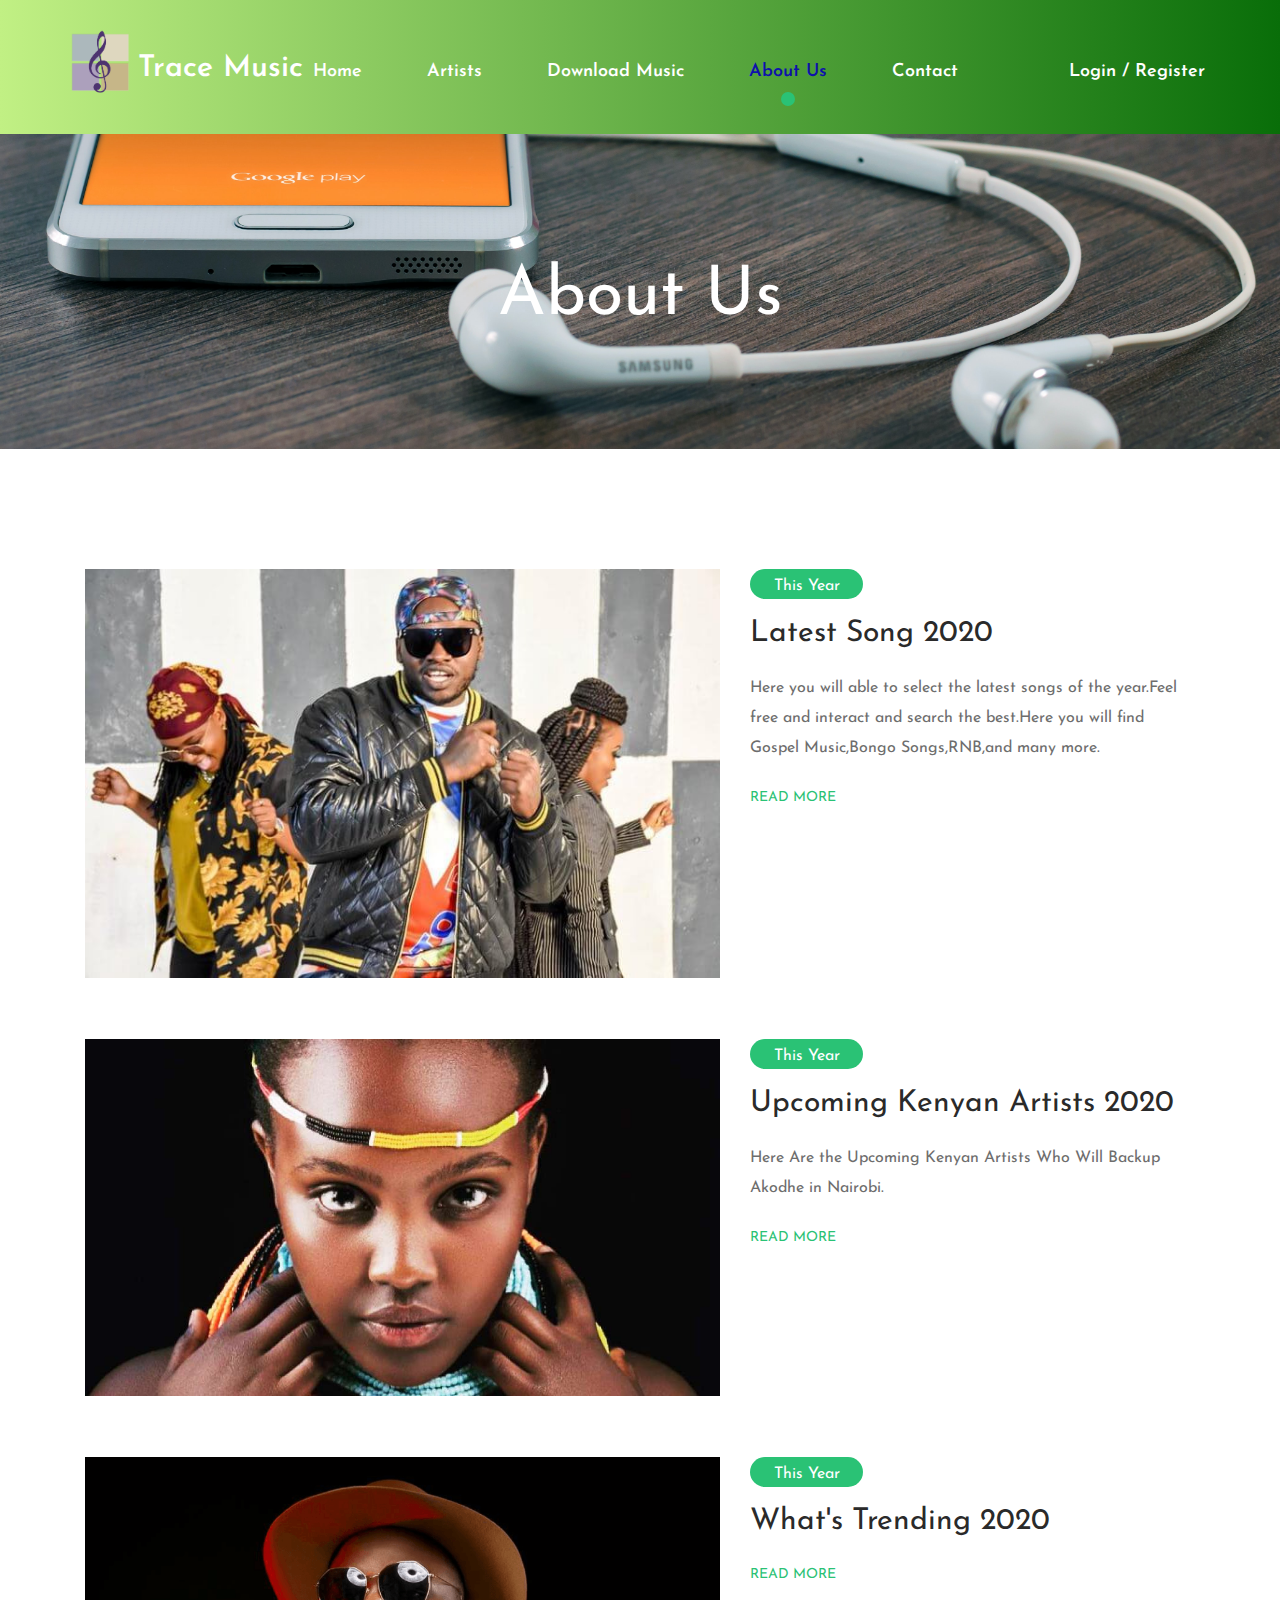
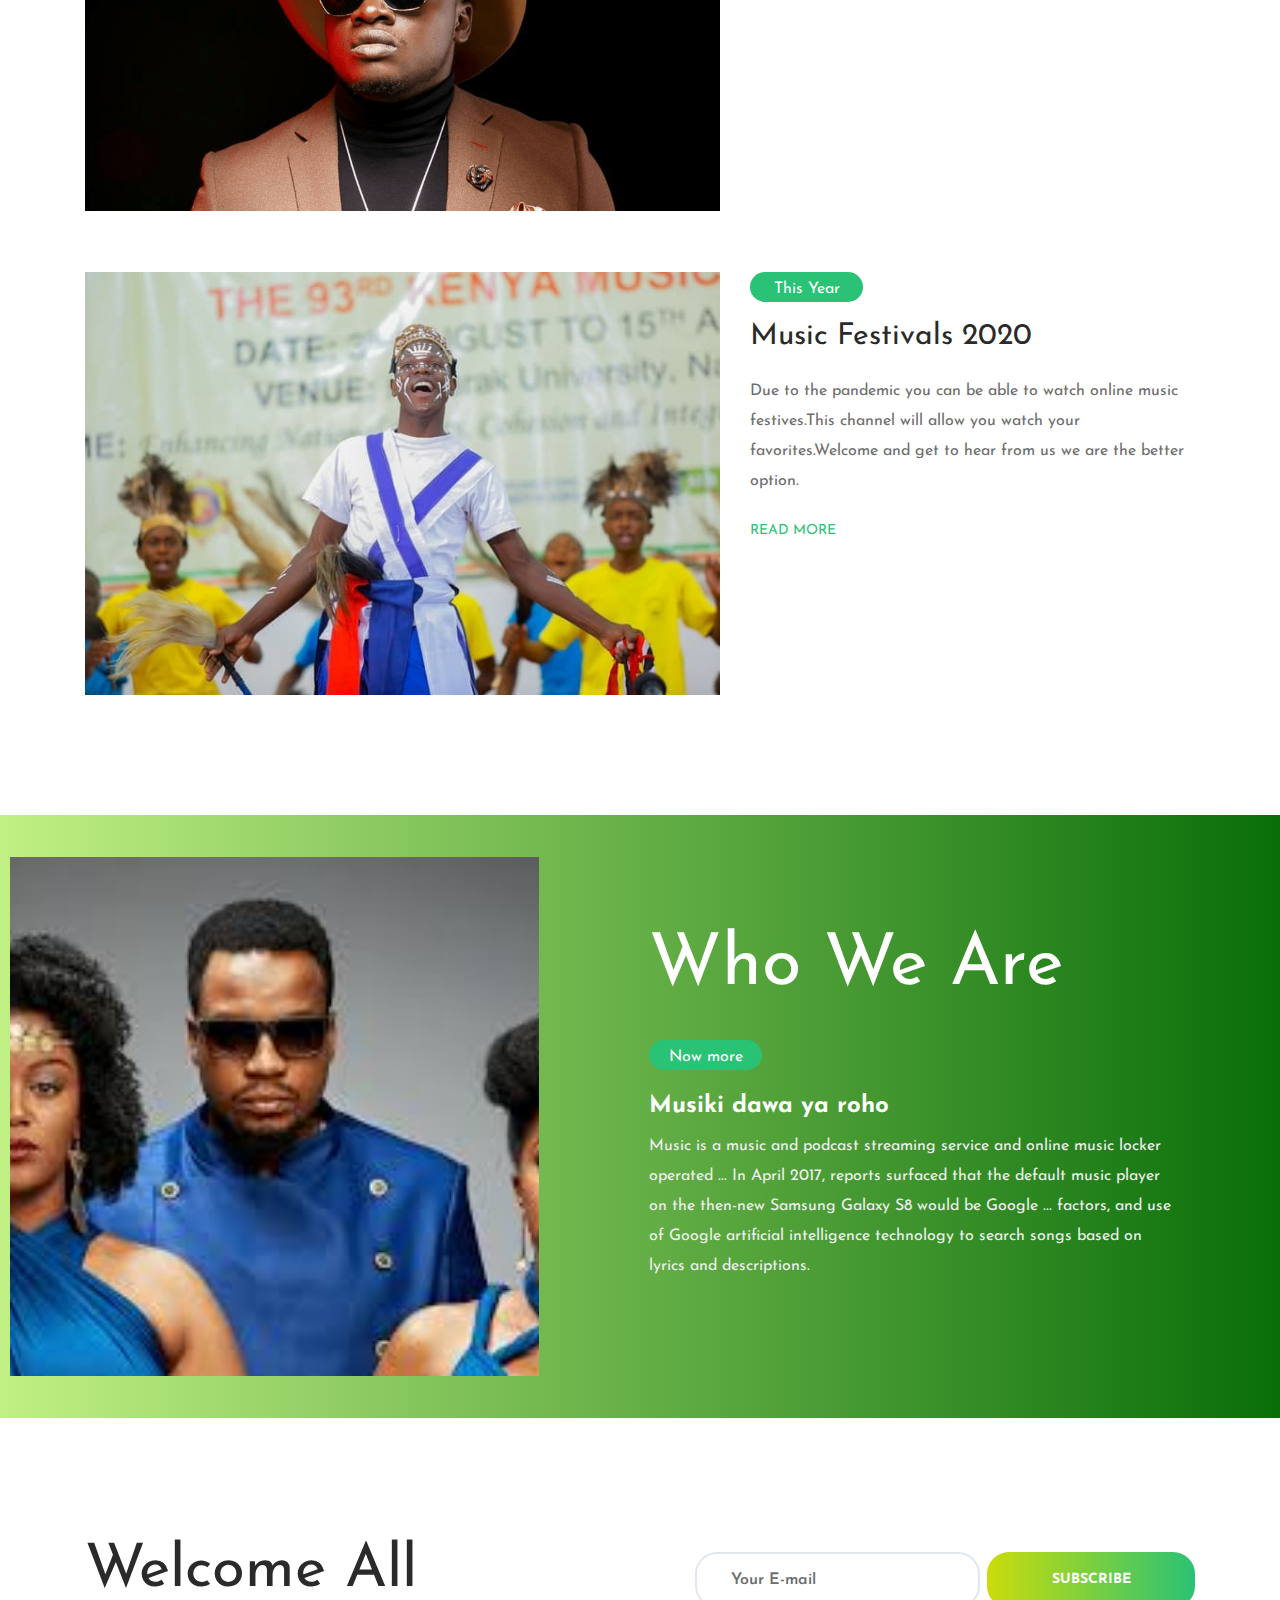
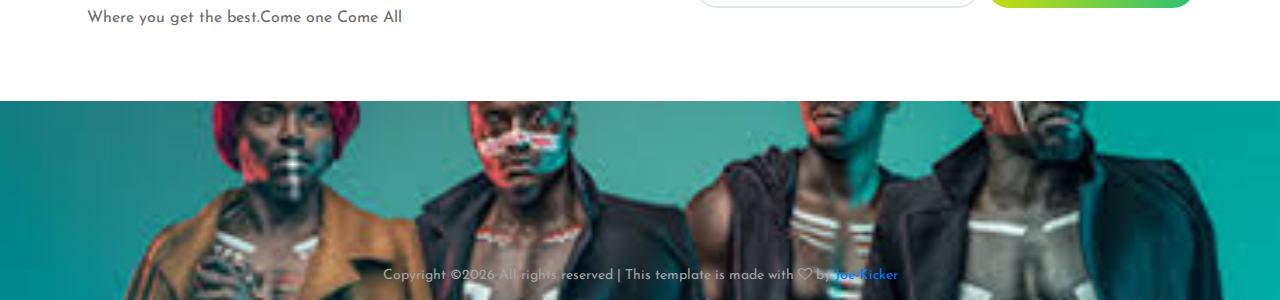
==== about.html @ 366bf0b1 "new changes" ====
<!DOCTYPE html>
<html lang="en">
	<head>
		<title>About</title>
		<meta charset="utf-8">
		<meta http-equiv="X-UA-Compatible" content="IE=edge">
		<meta name="description" content="Music template project">
		<meta name="viewport" content="width=device-width, initial-scale=1">
		<link rel="stylesheet" type="text/css" href="./about.css/bootstrap.css">
		<link href="plugins/font-awesome-4.7.0/css/font-awesome.min.css" rel="stylesheet" type="text/css">
		<link rel="stylesheet" type="text/css" href="./about.css/about.css">
		<link rel="stylesheet" type="text/css" href="./about.css/about_responsive.css">
		<link href="//cdn-images.mailchimp.com/embedcode/classic-10_7.css" rel="stylesheet" type="text/css">
	</head>
<body>

	<div class="super_container">
	
		<!-- Header -->
	
		<header class="header">
			<div class="container">
				<div class="row">
					<div class="col">
						<div class="header_content d-flex flex-row align-items-center justify-content-center">
	
							<!-- Logo -->
							<div class="logo">
								<a href="#" class="d-flex flex-row align-items-end justify-content-start">
									<img src="./about-images/oooh.png" height="70px" width="70px" style="padding-bottom: -20px;">
									<!-- <span class="logo_bars d-flex flex-row align-items-end justify-content-between"><span></span><span></span><span></span><span></span><span></span></span> -->
									<span class="logo_text" style="padding-bottom: 20px; padding-right: 10px;">Trace Music</span>
								</a>
							</div>
	
							<!-- Main Navigation -->
							<nav class="main_nav">
								<ul class="d-flex flex-row align-items-center justify-content-start">
									<li><a href="./index.html">Home</a></li>
									<li><a href="./artists.html">Artists</a></li>
									<li><a href="#">Download Music</a></li>
									<li class="active"><a href="./about.html">About Us</a></li>
									<li><a href="#">Contact</a></li>
								</ul>
							</nav>
	
							<!-- User area -->
							<div class="log_reg d-flex flex-row align-items-center justify-content-start">
								<ul class="d-flex flex-row align-items-start justify-content-start">
									<li><a href="#">Login</a></li>
									<li><a href="#">Register</a></li>
								</ul>
	
								<!-- Hamburger -->
								<div class="hamburger d-flex flex-column align-items-end justify-content-between"><div></div><div></div><div></div></div>
							</div>
						</div>
					</div>
				</div>
			</div>
		</header>
	
		<!-- Menu -->
	
		<div class="menu">
			<div class="menu_container">
				<div class="menu_background"></div>
				<div class="menu_close"><i class="fa fa-times" aria-hidden="true"></i></div>
				<div class="menu_content d-flex flex-column align-items-center justify-content-start">
					<nav class="menu_nav">
						<ul class="d-flex flex-column align-items-center justify-content-start">
							<li><a href="./index.html">Home</a></li>
							<li><a href="./artists.html">Artists</a></li>
							<li><a href="#">Download Music</a></li>
							<li><a href="./about.html">About Us</a></li>
							<li><a href="#">Contact</a></li>
						</ul>
					</nav>
				</div>
			</div>
		</div>
	
		<!-- Home -->
	
		<div class="home" style="background-image: url(images/us.jpg);">
			<!-- <div class="parallax_background parallax-window" data-parallax="scroll" data-image-src="images/blog.jpg" data-speed="0.8"></div> -->
			<div class="home_container">
				<div class="container">
					<div class="row">
						<div class="col">
							<div class="home_content text-center">
								<div class="home_title">About Us</div>
							</div>
						</div>
					</div>
				</div>
			</div>
		</div>
	
		<!-- Blog -->
	
		<div class="blog">
			<div class="container">
				<div class="row">
					<div class="col">
						<div class="blog_posts">
							
							<!-- Blog Post -->
							<div class="blog_post">
								<div class="row">
									
									<!-- Blog Post Image -->
									<div class="col-lg-7">
										<div class="blog_post_image"><img src="./images/tesa.jpg" alt=""></div>
									</div>
	
									<!-- Blog Post Content -->
									<div class="col-lg-5 blog_col">
										<div class="blog_post_content">
											<div class="blog_post_date"><a href="#">This Year</a></div>
											<div class="blog_post_title"><a href="#">Latest Song 2020</a></div>
											<div class="blog_post_text">
												<p>Here you will able to select the latest songs of the year.Feel free and interact and search the best.Here you will find Gospel Music,Bongo Songs,RNB,and many more.</p>
											</div>
											<div class="blog_post_link"><a href="#">read more</a></div>
										</div>
									</div>
	
								</div>
							</div>
	
							<!-- Blog Post -->
							<div class="blog_post">
								<div class="row">
									
									<!-- Blog Post Image -->
									<div class="col-lg-7">
										<div class="blog_post_image"><img src="./images/anne.jpg" alt=""></div>
									</div>
	
									<!-- Blog Post Content -->
									<div class="col-lg-5 blog_col">
										<div class="blog_post_content">
											<div class="blog_post_date"><a href="#">This Year</a></div>
											<div class="blog_post_title"><a href="#">Upcoming Kenyan Artists 2020</a></div>
											<div class="blog_post_text">
												<p>Here Are the Upcoming Kenyan Artists Who Will Backup Akodhe in Nairobi.</p>
											</div>
											<div class="blog_post_link"><a href="#">read more</a></div>
										</div>
									</div>
	
								</div>
							</div>
	
							<!-- Blog Post -->
							<div class="blog_post">
								<div class="row">
									
									<!-- Blog Post Image -->
									<div class="col-lg-7">
										<div class="blog_post_image"><img src="./images/papa.png" alt=""></div>
									</div>
	
									<!-- Blog Post Content -->
									<div class="col-lg-5 blog_col">
										<div class="blog_post_content">
											<div class="blog_post_date"><a href="#">This Year</a></div>
											<div class="blog_post_title"><a href="#">What's Trending 2020</a></div>
											<div class="blog_post_text">
												<p></p>
											</div>
											<div class="blog_post_link"><a href="#">read more</a></div>
										</div>
									</div>
	
								</div>
							</div>
	
							<!-- Blog Post -->
							<div class="blog_post">
								<div class="row">
									
									<!-- Blog Post Image -->
									<div class="col-lg-7">
										<div class="blog_post_image"><img src="./images/festival.jpg" alt=""></div>
									</div>
	
									<!-- Blog Post Content -->
									<div class="col-lg-5 blog_col">
										<div class="blog_post_content">
											<div class="blog_post_date"><a href="#">This Year</a></div>
											<div class="blog_post_title"><a href="#">Music Festivals 2020</a></div>
											<div class="blog_post_text">
												<p>Due to the pandemic you can be able to watch online music festives.This channel will allow you watch your favorites.Welcome and get to hear from us we are the better option.</p>
											</div>
											<div class="blog_post_link"><a href="#">read more</a></div>
										</div>
									</div>
	
								</div>
							</div>
						</div>
					</div>
				</div>
			</div>
		</div>
	
		<!-- Who we are -->
	
		<div class="featured_news container_reset">
			<div class="container">
				<div class="row" style="padding-left: 10px;">
					
					<!-- Who we are Image -->
					<div class="col-xl-5">
						<div class="featured_news_image">
							<div class="background_image" style="background-image:url(images/elani.jpeg)"></div>
						</div>
					</div>
	
					<!-- Who we are Content -->
					<div class="col-xl-7">
						<div class="featured_news_content">
							<div class="featured_news_title">Who We Are</div>
							<div class="blog_post_date"><a href="#">Now more</a></div>
							<div class="featured_blog_post_title"><a href="#">Musiki dawa ya roho</a></div>
							<div class="featured_blog_post_text">
								<p>Music is a music and podcast streaming service and online music locker operated ... In April 2017, reports surfaced that the default music player on the then-new Samsung Galaxy S8 would be Google ... factors, and use of Google artificial intelligence technology to search songs based on lyrics and descriptions.</p>
							</div>
						</div>
					</div>
	
				</div>
			</div>
		</div>
	
		<!-- Newsletter -->
	
		<div class="newsletter">
			<div class="container">
				<div class="row">
	
					<!-- Newsletter Content -->
					<div class="col-xl-6">
						<div class="newsletter_content">
							<div class="section_title"><h1>Welcome All </h1></div>
							<div class="newsletter_text">
								<p>Where you get the best.Come one Come All</p>
							</div>
						</div>
					</div>
	
					<!-- Newsletter Form -->
					<div class="col-xl-6 nl_col">
						<div class="newsletter_form_container d-flex flex-column align-items-start justify-content-end">
							<form class="newsletter_form" id="newsletter_form" action="https://gmail.us17.list-manage.com/subscribe/post?u=3d4087a018fce407a1837aebe&amp;id=153ac9eb6b" method="post" id="mc-embedded-subscribe-form" name="mc-embedded-subscribe-form" class="validate" target="_blank" novalidate>
								<div class="d-flex flex-row align-items-start justify-content-between">
									<input type="email" class="newsletter_input" placeholder="Your E-mail" required="required" value="" name="EMAIL" class="required email" id="mce-EMAIL">
									<button class="button newsletter_button"><span>subscribe</span></button>
								</div>
							</form>
						</div>
					</div>
	
				</div>
			</div>
		</div>
	
		<!-- Footer -->
	
		<footer class="footer">
			<div class="background_image" style="background-image:url(images/sauti.jpeg)"></div>
			<div class="footer_content">
				<div class="container">
					<div class="row">
						<div class="col text-center">
	
						</div>
					</div>
				</div>
			</div>
			<div class="footer_bar">
				<div class="container">
					<div class="row">
						<div class="col">
							<div class="copyright text-center"><!-- Link back to Colorlib can't be removed. Template is licensed under CC BY 3.0. -->
								Copyright &copy;<script>document.write(new Date().getFullYear());</script> All rights reserved | This template is made with <i class="fa fa-heart-o" aria-hidden="true"></i> by <a href="https://github.com/Joseph-Odhiambo" target="_blank">Joe-Kicker</a>
								<!-- Link back to Colorlib can't be removed. Template is licensed under CC BY 3.0. --></div>
						</div>
					</div>
				</div>
			</div>
				
		</footer>
	</div>

<script src="./about.js/jquery-3.5.1.min.js"></script>
<script src="./about.js/bootstrap.bundle.js"></script>
<script src="./about.js/bootstrap.bundle.min.js"></script>
<script src="plugins/greensock/TweenMax.min.js"></script>
<script src="plugins/greensock/TimelineMax.min.js"></script>
<script src="plugins/scrollmagic/ScrollMagic.min.js"></script>
<script src="plugins/greensock/animation.gsap.min.js"></script>
<script src="plugins/greensock/ScrollToPlugin.min.js"></script>
<script src="plugins/jPlayer/jquery.jplayer.min.js"></script>
<script src="plugins/jPlayer/jplayer.playlist.min.js"></script>
<script src="plugins/easing/easing.js"></script>
<script src="plugins/progressbar/progressbar.min.js"></script>
<script src="plugins/parallax-js-master/parallax.min.js"></script>
<script src="plugins/scrollTo/jquery.scrollTo.min.js"></script>
<script src="./about.js/about.js"></script>
</body>
</html>
---- about.css/about.css ----
@charset "utf-8";
/* CSS Document */

/******************************

[Table of Contents]

1. Fonts
2. Body and some general stuff
3. Header
4. Menu
5. Home
6. Blog
7. Featured News
8. Newsletter
9. Footer


******************************/

/***********
1. Fonts
***********/

@import url('https://fonts.googleapis.com/css?family=Josefin+Sans:300,400,600,700');

/*********************************
2. Body and some general stuff
*********************************/

*
{
	margin: 0;
	padding: 0;
	-webkit-font-smoothing: antialiased;
	-webkit-text-shadow: rgba(0,0,0,.01) 0 0 1px;
	text-shadow: rgba(0,0,0,.01) 0 0 1px;
}
body
{
	font-family: 'Josefin Sans', sans-serif;
	font-size: 14px;
	font-weight: 400;
	background: #FFFFFF;
	color: #a5a5a5;
}
div
{
	display: block;
	position: relative;
	-webkit-box-sizing: border-box;
    -moz-box-sizing: border-box;
    box-sizing: border-box;
}
ul
{
	list-style: none;
	margin-bottom: 0px;
}
p
{
	font-family: 'Josefin Sans', sans-serif;
	font-size: 16px;
	line-height: 1.875;
	font-weight: 400;
	color: #6d6d6d;
	-webkit-font-smoothing: antialiased;
	-webkit-text-shadow: rgba(0,0,0,.01) 0 0 1px;
	text-shadow: rgba(0,0,0,.01) 0 0 1px;
}
p a
{
	display: inline;
	position: relative;
	color: inherit;
	border-bottom: solid 1px #ffa07f;
	-webkit-transition: all 200ms ease;
	-moz-transition: all 200ms ease;
	-ms-transition: all 200ms ease;
	-o-transition: all 200ms ease;
	transition: all 200ms ease;
}
p:last-of-type
{
	margin-bottom: 0;
}
a
{
	-webkit-transition: all 200ms ease;
	-moz-transition: all 200ms ease;
	-ms-transition: all 200ms ease;
	-o-transition: all 200ms ease;
	transition: all 200ms ease;
}
a, a:hover, a:visited, a:active, a:link
{
	text-decoration: none;
	-webkit-font-smoothing: antialiased;
	-webkit-text-shadow: rgba(0,0,0,.01) 0 0 1px;
	text-shadow: rgba(0,0,0,.01) 0 0 1px;
}
p a:active
{
	position: relative;
	color: #FF6347;
}
p a:hover
{
	color: #FFFFFF;
	background: #ffa07f;
}
p a:hover::after
{
	opacity: 0.2;
}
::selection
{
	background: rgba(42,194,117,0.9);
	color: #ffffff;
}

h1{font-size: 48px;}
h2{font-size: 36px;}
h3{font-size: 24px;}
h4{font-size: 18px;}
h5{font-size: 14px;}
h1, h2, h3, h4, h5, h6
{
	font-family: 'Josefin Sans', sans-serif;
	-webkit-font-smoothing: antialiased;
	-webkit-text-shadow: rgba(0,0,0,.01) 0 0 1px;
	text-shadow: rgba(0,0,0,.01) 0 0 1px;
	line-height: 1.2;
	color: #2a2a2a;
	font-weight: 700;
}

img
{
	max-width: 100%;
}
button:active
{
	outline: none;
}
.form-control
{
	color: #db5246;
}
section
{
	display: block;
	position: relative;
	box-sizing: border-box;
}
.clear
{
	clear: both;
}
.clearfix::before, .clearfix::after
{
	content: "";
	display: table;
}
.clearfix::after
{
	clear: both;
}
.clearfix
{
	zoom: 1;
}
.float_left
{
	float: left;
}
.float_right
{
	float: right;
}
.trans_200
{
	-webkit-transition: all 200ms ease;
	-moz-transition: all 200ms ease;
	-ms-transition: all 200ms ease;
	-o-transition: all 200ms ease;
	transition: all 200ms ease;
}
.trans_300
{
	-webkit-transition: all 300ms ease;
	-moz-transition: all 300ms ease;
	-ms-transition: all 300ms ease;
	-o-transition: all 300ms ease;
	transition: all 300ms ease;
}
.trans_400
{
	-webkit-transition: all 400ms ease;
	-moz-transition: all 400ms ease;
	-ms-transition: all 400ms ease;
	-o-transition: all 400ms ease;
	transition: all 400ms ease;
}
.trans_500
{
	-webkit-transition: all 500ms ease;
	-moz-transition: all 500ms ease;
	-ms-transition: all 500ms ease;
	-o-transition: all 500ms ease;
	transition: all 500ms ease;
}
.fill_height
{
	height: 100%;
}
.super_container
{
	width: 100%;
	overflow: hidden;
}
.prlx_parent
{
	overflow: hidden;
}
.prlx
{
	height: 130% !important;
}
.parallax-window
{
    min-height: 400px;
	background: transparent;
}
.parallax_background
{
	position: absolute;
	top: 0;
	left: 0;
	width: 100%;
	height: 100%;
}
.background_image
{
	position: absolute;
	top: 0;
	left: 0;
	width: 100%;
	height: 100%;
	background-repeat: no-repeat;
	background-size: cover;
	background-position: center center;
}
.nopadding
{
	padding: 0px !important;
}
.owl-carousel,
.owl-carousel .owl-stage-outer,
.owl-carousel .owl-stage,
.owl-carousel .owl-item
{
	height: 100%;
}
.slide
{
	height: 100%;
}
.container_reset > .container
{
	max-width: 100%;
	padding-left: 0;
	padding-right: 0;
}
.container_reset > .container .row
{
	margin-left: 0;
	margin-right: 0;
}
.container_reset > .container .row > div[class^='col']
{
	padding-left: 0;
	padding-right: 0;
}
.button
{
	position: relative;
	overflow: hidden;
	width: 200px;
    height: 56px;
    border-radius: 22px;
    border: none;
    outline: none;
    cursor: pointer;
    text-align: center;
}
.button::after
{
	display: block;
	position: absolute;
	top: 0;
	left: -100%;
	width: 200%;
	height: 100%;
	background-color: #2ac275;
	background-image: linear-gradient(to right, #2ac275, #cbdc0b, #2ac275);
	background: #2ac275;
	background: linear-gradient(to right, #2ac275, #cbdc0b, #2ac275);
	content: '';
	z-index: 0;
	-webkit-transition: all 400ms ease;
	-moz-transition: all 400ms ease;
	-ms-transition: all 400ms ease;
	-o-transition: all 400ms ease;
	transition: all 400ms ease;
}
.button:hover::after
{
	left: 0;
}
.button a
{
	position: relative;
	font-size: 14px;
    font-weight: 700;
    color: #ffffff;
    text-transform: uppercase;
    z-index: 1;
    line-height: 56px;
}
.button span
{
	position: relative;
	font-size: 14px;
    font-weight: 700;
    color: #ffffff;
    line-height: 56px;
    text-transform: uppercase;
	z-index: 1;
}
.section_title h1
{
	font-size: 60px;
	font-weight: 400;
}

/*********************************
3. Header
*********************************/

.header
{
	position: fixed;
	top: 0;
	left: 0;
	width: 100%;
	background-color: #3b125d;
	background-image: linear-gradient(to right,#c1f084, #096e09);
	background: #3b125d;
	background: linear-gradient(to right,#c1f084, #096e09);
	z-index: 100;
}
/*Header gradient bottom border*/
.header::after
{
	position: absolute;
	left: 0;
	bottom: 0;
	width: 100%;
	height: 2px;
	content: '';
	background-color: #2ac275;
	background-image: linear-gradient(to right,#c1f084, #096e09);
	background: #2ac275;
	background: linear-gradient(to right,#c1f084, #096e09);
}
.header_content
{
	width: calc(100% + 30px);
	left: -20px;
	height: 134px;
	-webkit-transition: all 400ms ease;
	-moz-transition: all 400ms ease;
	-ms-transition: all 400ms ease;
	-o-transition: all 400ms ease;
	transition: all 400ms ease;
}
.header.scrolled .header_content
{
	height: 75px;
}
.logo
{
	position: absolute;
	left: 0;
	top: 46%;
	-webkit-transform: translateY(-50%);
	-moz-transform: translateY(-50%);
	-ms-transform: translateY(-50%);
	-o-transform: translateY(-50%);
	transform: translateY(-50%);
}
.logo_bars
{
	width: 41px;
	height: 30px;
}
.logo_bars > span
{
	width: 6px;
}
.logo_bars > span:first-of-type,
.logo_bars > span:last-of-type
{
	height: 17px;
	background: #eeff2d;
}
.logo_bars > span:nth-child(2),
.logo_bars > span:nth-child(4)
{
	height: 23px;
	background: #2ac275;
}
.logo_bars > span:nth-child(3)
{
	height: 30px;
	background: #e830fe;
}
.logo_text
{
	line-height: 0.75;
	font-size: 30px;
	font-weight: 600;
	color: #ffffff;
	margin-left: 3px;
	-webkit-transform: translateY(4px);
	-moz-transform: translateY(4px);
	-ms-transform: translateY(4px);
	-o-transform: translateY(4px);
	transform: translateY(4px);
}
.main_nav
{
	-webkit-transform: translateY(5px);
	-moz-transform: translateY(5px);
	-ms-transform: translateY(5px);
	-o-transform: translateY(5px);
	transform: translateY(5px);
}
.main_nav ul li
{
	position: relative;
}
.main_nav ul li:not(:last-of-type)
{
	margin-right: 65px;
}
.main_nav ul li a
{
	font-size: 18px;
	font-weight: 600;
	color: #ffffff;
}
.main_nav ul li a:hover,
.main_nav ul li.active a
{
	color: #0e11ac;
}
.main_nav ul li.active::after
{
	position: absolute;
	left: 50%;
	-webkit-transform: translateX(-50%);
	-moz-transform: translateX(-50%);
	-ms-transform: translateX(-50%);
	-o-transform: translateX(-50%);
	transform: translateX(-50%);
	bottom: -20px;
	width: 14px;
	height: 14px;
	background: #2ac275;
	border-radius: 50%;
	content: '';
	-webkit-transition: all 400ms ease;
	-moz-transition: all 400ms ease;
	-ms-transition: all 400ms ease;
	-o-transition: all 400ms ease;
	transition: all 400ms ease;
}
.header.scrolled .main_nav ul li.active::after
{
	bottom: -10px;
	width: 10px;
	height: 10px;
}
.log_reg
{
	position: absolute;
	top: 44%;
	right: 0;
	flex: 0 0 auto;
}
.header.scrolled .log_reg
{
	top: 50%;
	-webkit-transform: translateY(-50%);
	-moz-transform: translateY(-50%);
	-ms-transform: translateY(-50%);
	-o-transform: translateY(-50%);
	transform: translateY(-50%);
}
.log_reg ul
{
	display: block;
}
.log_reg ul li
{
	position: relative;
}
.log_reg ul li:not(:last-of-type)
{
	padding-right: 18px;
	margin-right: 1px;
}
.log_reg ul li:not(:last-of-type)::after
{
	position: absolute;
	top: 0;
	right: 0;
	content: '/';
	font-size: 18px;
	font-weight: 600;
	color: #ffffff;
	margin-left: 5px;
	margin-right: 5px;
}
.log_reg ul li a
{
	font-size: 18px;
	font-weight: 600;
	color: #ffffff;
}
.log_reg ul li a:hover
{
	color: #2e9e7a;
}
.hamburger
{
	display: none !important;
	margin-left: 25px;
	width: 34px;
	height: 16px;
	padding: 2px;
	cursor: pointer;
	flex: 0 0 auto;
}
.hamburger > div
{
	background: #ffffff;
	height: 2px;
	-webkit-transition: all 300ms ease;
	-moz-transition: all 300ms ease;
	-ms-transition: all 300ms ease;
	-o-transition: all 300ms ease;
	transition: all 300ms ease;
}
.hamburger > div:first-child
{
	width: 100%;
}
.hamburger > div:nth-child(2)
{
	width: 50%;
}
.hamburger > div:nth-child(3)
{
	width: 75%;
}
.hamburger:hover > div
{
	width: 100%;
}

/*********************************
4. Menu
*********************************/

.menu
{
	position: fixed;
	top: 0;
	left: 0;
	width: 100vw;
	height: 100vh;
	z-index: 101;
	visibility: hidden;
	opacity: 0;
	-webkit-transition: all 400ms ease;
	-moz-transition: all 400ms ease;
	-ms-transition: all 400ms ease;
	-o-transition: all 400ms ease;
	transition: all 400ms ease;
}
.menu.active
{
	visibility: visible;
	opacity: 1;
}
.menu_container
{
	width: 100%;
	height: 100%;
}
.menu_background
{
	position: absolute;
	top: 0;
	left: 0;
	width: 100%;
	height: 100%;
	background-color: #3b125d;
	background-image: linear-gradient(to right, #c1f084, #096e09);
	background: #3b125d;
	background: linear-gradient(to right, #c1f084, #096e09);
	opacity: 0.95;
}
.menu_close
{
	position: absolute;
	top: 50px;
	right: 50px;
	cursor: pointer;
}
.menu_close i
{
	font-size: 22px;
	color: #ffffff;
}
.menu_content
{
	position: absolute;
	top: 40%;
	-webkit-transform: translateY(-50%);
	-moz-transform: translateY(-50%);
	-ms-transform: translateY(-50%);
	-o-transform: translateY(-50%);
	transform: translateY(-50%);
	left: 0;
	width: 100%;
}
.menu_nav ul li
{
	position: relative;
	display: inline-block;
	
}
.menu_nav ul li::after
{
	display: block;
	position: absolute;
	top: 53%;
	-webkit-transform: translateY(-50%);
	-moz-transform: translateY(-50%);
	-ms-transform: translateY(-50%);
	-o-transform: translateY(-50%);
	transform: translateY(-50%);
	left: 0;
	width: 0;
	height: 3px;
	background: #ffffff;
	content: '';
	z-index: 1;
	-webkit-transition: all 400ms ease;
	-moz-transition: all 400ms ease;
	-ms-transition: all 400ms ease;
	-o-transition: all 400ms ease;
	transition: all 400ms ease;
}
.menu_nav ul li:hover::after
{
	width: 100%;
}
.menu_nav ul li a
{
	font-size: 36px;
	font-weight: 400;
	color: #ffffff;
}

/*********************************
5. Home
*********************************/

.home
{
	height: 449px;
	background-image: url('./About/images/us.jpg');
	background-position: center center;
	/* width: 100%; */
	background-size: cover;
}
.home_container
{
	position: absolute;
	left: 0;
	top: 57.2%;
	width: 100%;
}
.home_title
{
	font-size: 68px;
	font-weight: 400;
	color: #ffffff;
	line-height: 1.2;
}

/*********************************
6. Blog
*********************************/

.blog
{
	background: #ffffff;
	padding-top: 120px;
	padding-bottom: 120px;
}
.blog_post:not(:last-child)
{
	margin-bottom: 61px;
}
.blog_post_date
{
	display: inline-block;
	width: 113px;
	height: 30px;
	background: #2ac275;
	border-radius: 15px;
	text-align: center;
}
.blog_post_date a
{
	display: block;
	height: 100%;
	font-size: 16px;
	font-weight: 400;
	color: #ffffff;
	line-height: 34px;
}
.blog_post_title
{
	margin-top: 17px;
}
.blog_post_title a
{
	font-size: 30px;
	font-weight: 400;
	color: #2a2a2a;
	line-height: 1.2;
}
.blog_post_title a:hover
{
	color: #2ac275;
}
.blog_post_info
{
	margin-top: 0px;
}
.blog_post_info > ul > li:not(:last-of-type)::after
{
	display: inline-block;
	content: '|';
	margin-left: 8px;
	margin-right: 8px;
	font-size: 14px;
	font-weight: 600;
	color: #2a2a2a;
}
.blog_post_info > ul > li > ul > li:not(:last-of-type)::after
{
	display: inline-block;
	content: ',';
	margin-right: 4px;
	font-size: 14px;
	font-weight: 600;
	color: #2a2a2a;
}
.blog_post_info ul li,
.blog_post_info ul li a
{
	font-size: 14px;
	font-weight: 600;
	color: #2a2a2a;
}
.blog_post_info ul li a:hover
{
	color: #2ac275;
}
.blog_post_text
{
	margin-top: 21px;
}
.blog_post_link
{
	margin-top: 24px;
}
.blog_post_link a
{
	font-size: 14px;
	font-weight: 400;
	color: #2ac275;
	text-transform: uppercase;
}
.page_nav
{
	margin-top: 120px;
}
.page_nav ul li
{
	width: 27px;
	height: 27px;
	border-radius: 50%;
	background: transparent;
	text-align: center;
	-webkit-transition: all 200ms ease;
	-moz-transition: all 200ms ease;
	-ms-transition: all 200ms ease;
	-o-transition: all 200ms ease;
	transition: all 200ms ease;
}
.page_nav ul li:not(:last-of-type)
{
	margin-right: 3px;
}
.page_nav ul li.active,
.page_nav ul li:hover
{
	background: #2ac275;
}
.page_nav ul li a
{
	display: block;
	height: 100%;
	font-size: 16px;
	font-weight: 400;
	color: #515151;
	line-height: 29px;
}
.page_nav ul li.active a,
.page_nav ul li:hover a
{
	color: #ffffff;
}

/*********************************
7. Featured News
*********************************/

.featured_news
{
	padding-top: 42px;
	padding-bottom: 42px;
	background-color: #3b125d;
	background-image: linear-gradient(to right,#c1f084, #096e09);
	background: #3b125d;
	background: linear-gradient(to right,#c1f084, #096e09);
}
.featured_news_image
{
	height: 100%;
	min-height: 450px;
}
.featured_news_content
{
	height: 100%;
	padding-right: 180px;
	padding-top: 66px;
	padding-left: 110px;
	padding-bottom: 95px;
}
.featured_news_title
{
	font-size: 72px;
	font-weight: 400;
	color: #ffffff;
	line-height: 1.2;
}
.featured_news .blog_post_date
{
	margin-top: 30px;
}
.featured_blog_post_title
{
	margin-top: 22px;
}
.featured_blog_post_title a
{
	font-size: 24px;
	font-weight: 700;
	color: #ffffff;
	line-height: 1.2;
}
.featured_blog_post_title a:hover
{
	color: #2ac275;
}
.featured_blog_post_text
{
	margin-top: 11px;
}
.featured_blog_post_text p
{
	color: #f0f0f0;
}

/*********************************
8. Newsletter
*********************************/

.newsletter
{
	background: #ffffff;
	padding-top: 117px;
	padding-bottom: 68px;
}
.newsletter_text
{
	margin-top: -12px;
	padding-left: 2px;
}
.newsletter_form_container
{
	padding-left: 40px;
	height: 100%;
	padding-bottom: 25px;
}
.newsletter_form
{
	display: block;
	position: relative;
	width: 100%;
}
.newsletter_input
{
	width: calc(100% - 215px);
	height: 56px;
	border-radius: 22px;
	border: solid 2px #e0e7ee;
	padding-left: 34px;
	outline: none;
	font-size: 16px;
	font-weight: 600;
	color: #000000;
}
.newsletter_button
{
	width: 208px;
	height: 56px;
	border-radius: 22px;
    cursor: pointer;
}
.newsletter_button span
{
	position: relative;
	font-size: 14px;
    font-weight: 700;
    color: #ffffff;
    line-height: 56px;
    text-transform: uppercase;
	z-index: 1;
}
.newsletter_input::-webkit-input-placeholder
{
	font-size: 16px !important;
	font-weight: 600 !important;
	color: #6d6d6d !important;
}
.newsletter_input:-moz-placeholder
{
	font-size: 16px !important;
	font-weight: 600 !important;
	color: #6d6d6d !important;
}
.newsletter_input::-moz-placeholder
{
	font-size: 16px !important;
	font-weight: 600 !important;
	color: #6d6d6d !important;
} 
.newsletter_input:-ms-input-placeholder
{ 
	font-size: 16px !important;
	font-weight: 600 !important;
	color: #6d6d6d !important;
}
.newsletter_input::input-placeholder
{
	font-size: 16px !important;
	font-weight: 600 !important;
	color: #6d6d6d !important;
}

/*********************************
9. Footer
*********************************/

.footer
{
	display: block;
	position: relative;
}
.footer_content
{
	padding-top: 76px;
	padding-bottom: 74px;
}
.footer .logo
{
	display: inline-block;
	position: relative;
	left: auto;
	top: auto;
	-webkit-transform: none;
	-moz-transform: none;
	-ms-transform: none;
	-o-transform: none;
	transform: none;
}
.footer_social
{
	margin-top: 58px;
}
.footer_social ul li:not(:last-of-type)
{
	margin-right: 18px;
}
.footer_social ul li
{
	width: 46px;
	height: 46px;
	border-radius: 50%;
	background: #2ac275;
	-webkit-transition: all 200ms ease;
	-moz-transition: all 200ms ease;
	-ms-transition: all 200ms ease;
	-o-transition: all 200ms ease;
	transition: all 200ms ease;
}
.footer_social ul li:hover
{
	background: #eeff2d;
}
.footer_social ul li a
{
	display: block;
	height: 100%;
}
.footer_social ul li a i
{
	font-size: 20px;
	color: #ffffff;
	line-height: 46px;
	-webkit-transition: all 200ms ease;
	-moz-transition: all 200ms ease;
	-ms-transition: all 200ms ease;
	-o-transition: all 200ms ease;
	transition: all 200ms ease;
}
.footer_social ul li:hover a i
{
	color: #2ac275;
}
.copyright
{
	height: 49px;
	line-height: 49px;
}
---- about.css/about_responsive.css ----
/******************************

[Table of Contents]

1. 1600px
2. 1440px
3. 1280px
4. 1199px
5. 1024px
6. 991px
7. 959px
8. 880px
9. 768px
10. 767px
11. 539px
12. 479px
13. 400px

******************************/

/************
1. 1600px
************/

@media only screen and (max-width: 1600px)
{
	
}

/************
2. 1440px
************/

@media only screen and (max-width: 1440px)
{
	.featured_news_content
	{
		padding-right: 100px;
	}
}

/************
3. 1380px
************/

@media only screen and (max-width: 1380px)
{
	
}

/************
3. 1280px
************/

@media only screen and (max-width: 1280px)
{
	
}

/************
4. 1199px
************/

@media only screen and (max-width: 1199px)
{
	.container_reset > .container
	{
		max-width: 960px;
		padding-left: 15px;
		padding-right: 15px;
	}
	.container_reset > .container .row
	{
		margin-left: -15px;
		margin-right: -15px;
	}
	.container_reset > .container .row > div[class^='col']
	{
		padding-left: 15px;
		padding-right: 15px;
	}
	.main_nav ul li:not(:last-of-type)
	{
		margin-right: 40px;
	}
	.featured_news
	{
		padding-top: 95px;
		padding-bottom: 0;
	}
	.featured_news_content
	{
		padding-right: 0px;
		padding-top: 66px;
		padding-left: 0px;
		padding-bottom: 95px;
	}
	.nl_col
	{
		margin-top: 40px;
	}
	.newsletter_form_container
	{
		padding-left: 0;
	}
}

/************
4. 1100px
************/

@media only screen and (max-width: 1100px)
{
	
}

/************
5. 1024px
************/

@media only screen and (max-width: 1024px)
{
	
}

/************
6. 991px
************/

@media only screen and (max-width: 991px)
{
	.container_reset > .container
	{
		max-width: 720px;
	}
	.header_content
	{
		width: 100%;
		left: auto;
	}
	.main_nav
	{
		display: none;
	}
	.hamburger
	{
		display: flex !important;
	}
	.blog_col
	{
		margin-top: 40px;
	}
	.page_nav
	{
		margin-top: 113px;
	}
}

/************
7. 959px
************/

@media only screen and (max-width: 959px)
{
	
}

/************
8. 880px
************/

@media only screen and (max-width: 880px)
{
	
}

/************
9. 768px
************/

@media only screen and (max-width: 768px)
{
	
}

/************
10. 767px
************/

@media only screen and (max-width: 767px)
{
	.container_reset > .container
	{
		max-width: 540px;
	}
	.featured_news_title
	{
		font-size: 56px;
	}
	.footer_social ul li
	{
		width: 40px;
		height: 40px;
	}
	.footer_social ul li:not(:last-of-type)
	{
		margin-right: 7px;
	}
	.footer_social ul li a i
	{
		font-size: 16px;
		line-height: 40px;
	}
}

/************
11. 575px
************/

@media only screen and (max-width: 575px)
{
	.container_reset > .container
	{
		max-width: 100%;
	}
	.button
	{
		width: 160px;
		height: 48px;
		border-radius: 17px;
	}
	.button a
	{
		font-size: 12px;
		line-height: 48px;
	}
	.button span
	{
		line-height: 48px;
		font-size: 12px;
	}
	.section_title h1
	{
		font-size: 36px;
	}
	p
	{
		font-size: 14px;
	}
	.header_content
	{
		height: 75px;
	}
	.log_reg
	{
		top: 50%;
		-webkit-transform: translateY(-50%);
		-moz-transform: translateY(-50%);
		-ms-transform: translateY(-50%);
		-o-transform: translateY(-50%);
		transform: translateY(-50%);
	}
	.home
	{
		height: 350px;
	}
	.home_title
	{
		font-size: 36px;
	}
	.menu_close
	{
		right: 30px;
	}
	.log_reg ul li a
	{
		font-size: 16px;
	}
	.menu_nav ul li a
	{
		font-size: 30px;
	}
	.blog_post_date
	{
		width: 93px;
		height: 26px;
	}
	.blog_post_date a
	{
		font-size: 12px;
		line-height: 30px;
	}
	.blog_post_title a
	{
		font-size: 24px;
	}
	.blog_post_link a
	{
		font-size: 12px;
	}
	.featured_news_title
	{
		font-size: 48px;
	}
	.featured_news_image
	{
		min-height: auto;
		height: 350px;
	}
	.newsletter_input
	{
		height: 48px;
		border-radius: 17px;
		width: calc(100% - 167px);
		font-size: 14px;
		padding-left: 20px;
	}
	.newsletter_input::-webkit-input-placeholder
	{
		font-size: 14px !important;
	}
	.newsletter_input:-moz-placeholder
	{
		font-size: 14px !important;
	}
	.newsletter_input::-moz-placeholder
	{
		font-size: 14px !important;
	} 
	.newsletter_input:-ms-input-placeholder
	{ 
		font-size: 14px !important;
	}
	.newsletter_input::input-placeholder
	{
		font-size: 14px !important;
	}
}

/************
11. 539px
************/

@media only screen and (max-width: 539px)
{
	
}

/************
12. 480px
************/

@media only screen and (max-width: 480px)
{
	
}

/************
13. 479px
************/

@media only screen and (max-width: 479px)
{
	
}

/************
14. 400px
************/

@media only screen and (max-width: 400px)
{
	
}
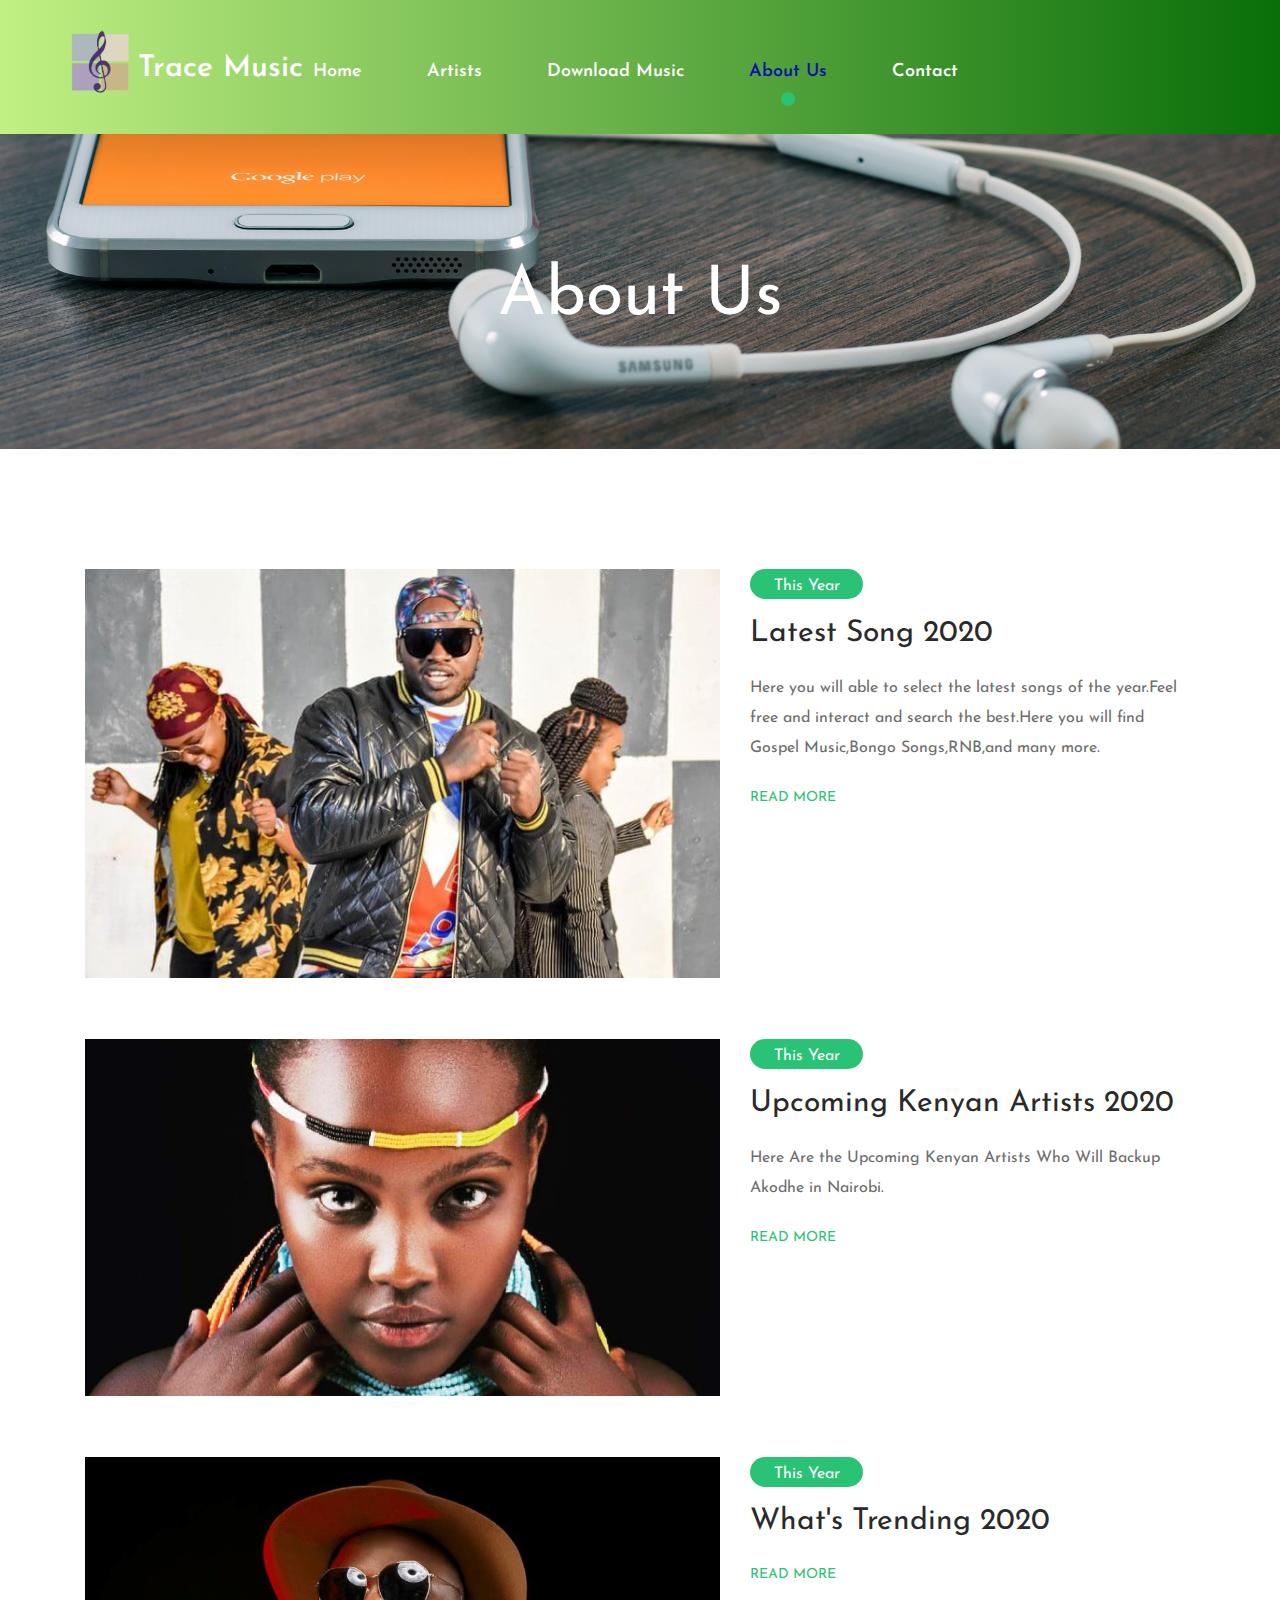
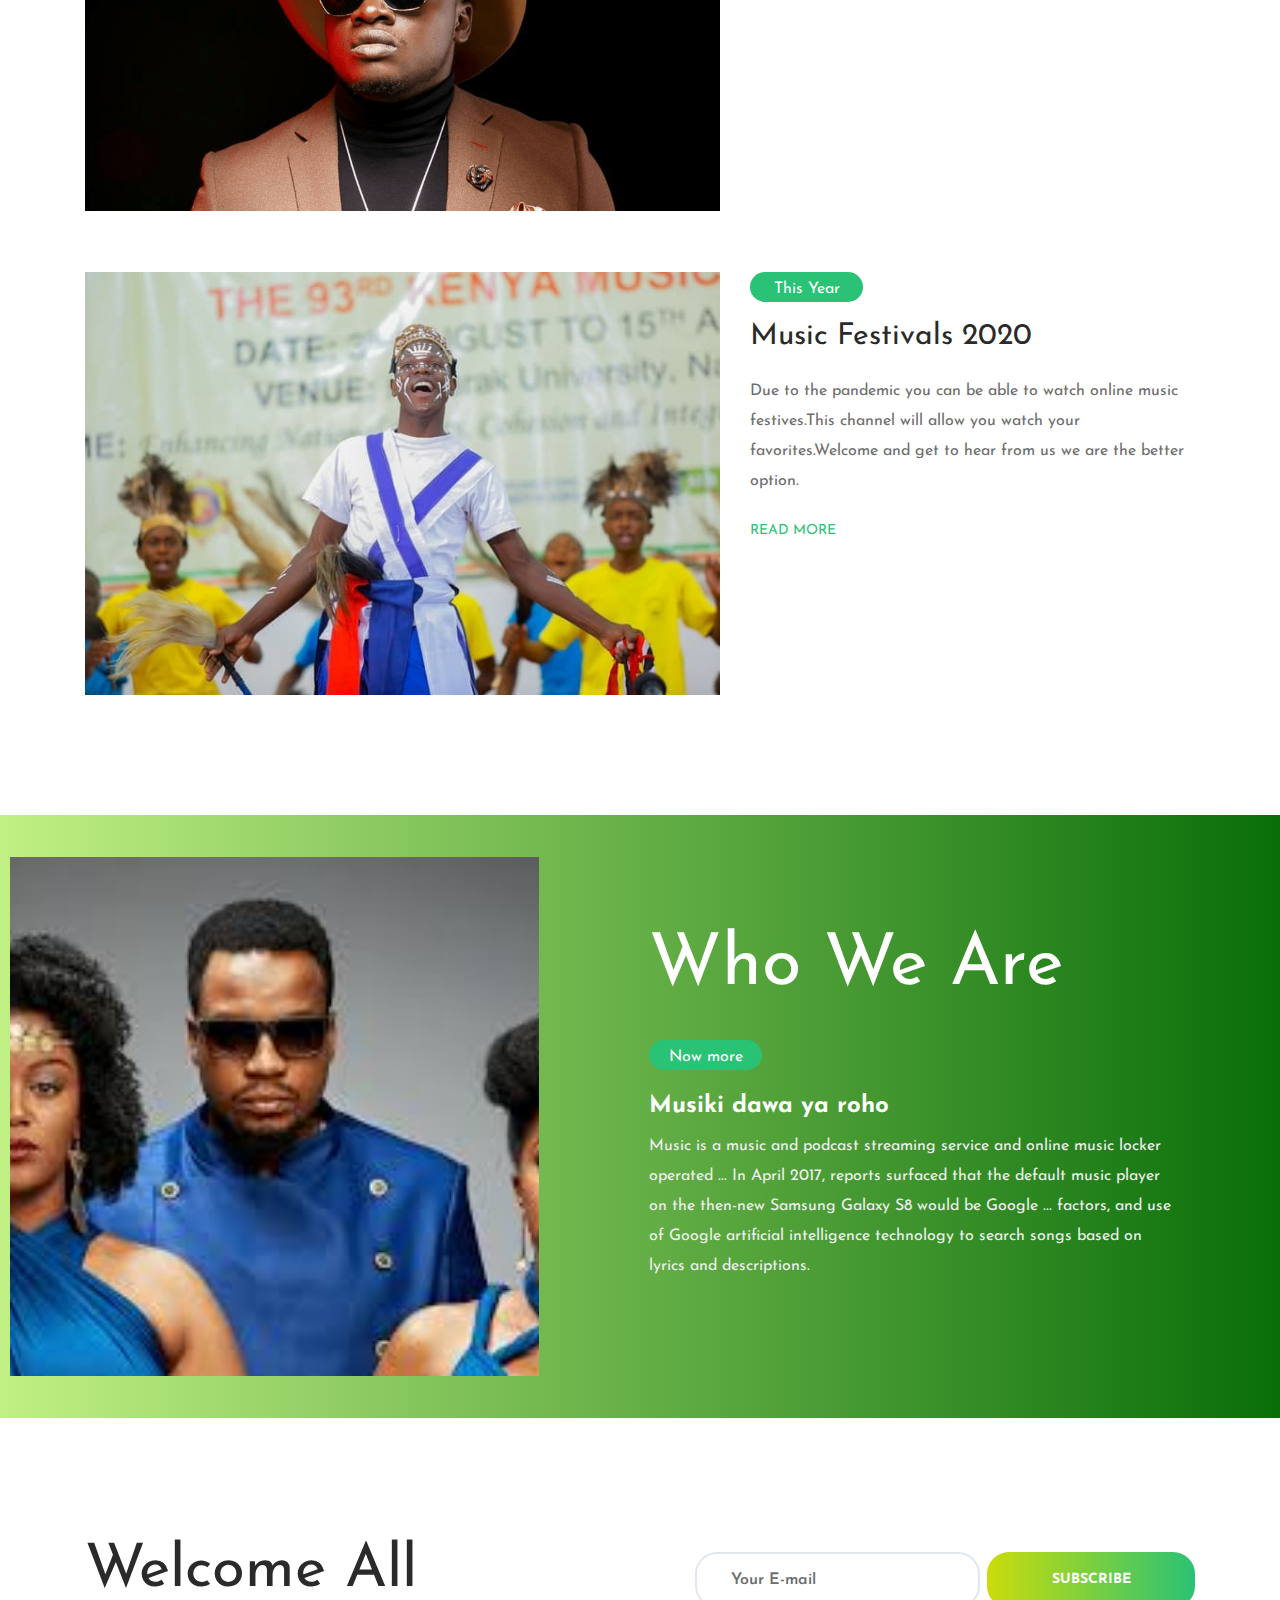
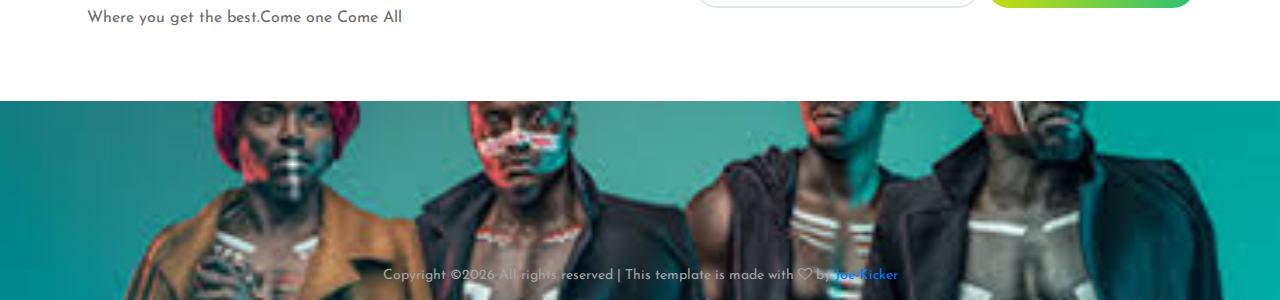
==== commit 92783daf: "Update about.html" ====
--- a/about.html
+++ b/about.html
@@ -40,17 +40,9 @@
 									<li><a href="./artists.html">Artists</a></li>
 									<li><a href="#">Download Music</a></li>
 									<li class="active"><a href="./about.html">About Us</a></li>
-									<li><a href="#">Contact</a></li>
+									<li><a href="./contact.html">Contact</a></li>
 								</ul>
 							</nav>
-	
-							<!-- User area -->
-							<div class="log_reg d-flex flex-row align-items-center justify-content-start">
-								<ul class="d-flex flex-row align-items-start justify-content-start">
-									<li><a href="#">Login</a></li>
-									<li><a href="#">Register</a></li>
-								</ul>
-	
 								<!-- Hamburger -->
 								<div class="hamburger d-flex flex-column align-items-end justify-content-between"><div></div><div></div><div></div></div>
 							</div>
@@ -73,7 +65,7 @@
 							<li><a href="./artists.html">Artists</a></li>
 							<li><a href="#">Download Music</a></li>
 							<li><a href="./about.html">About Us</a></li>
-							<li><a href="#">Contact</a></li>
+							<li><a href="./contact.html">Contact</a></li>
 						</ul>
 					</nav>
 				</div>
@@ -311,4 +303,4 @@
 <script src="plugins/scrollTo/jquery.scrollTo.min.js"></script>
 <script src="./about.js/about.js"></script>
 </body>
-</html>+</html>
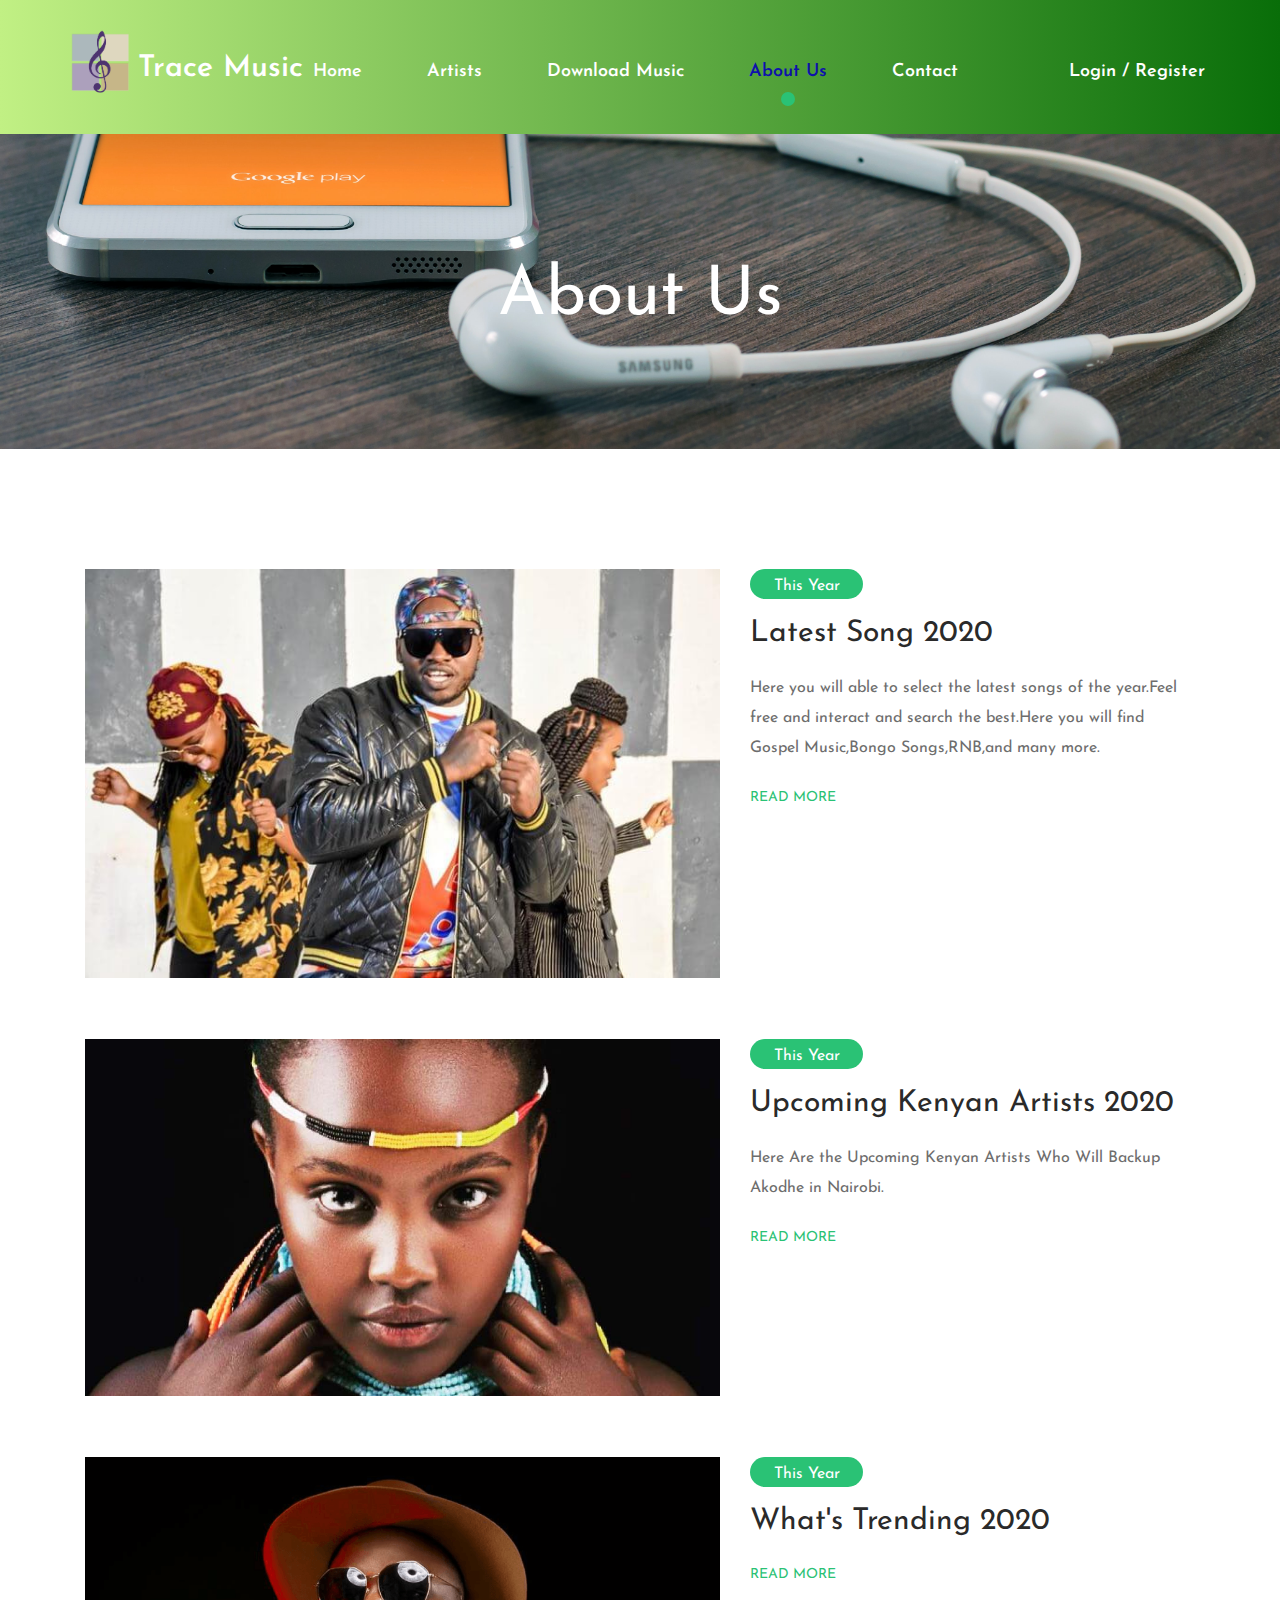
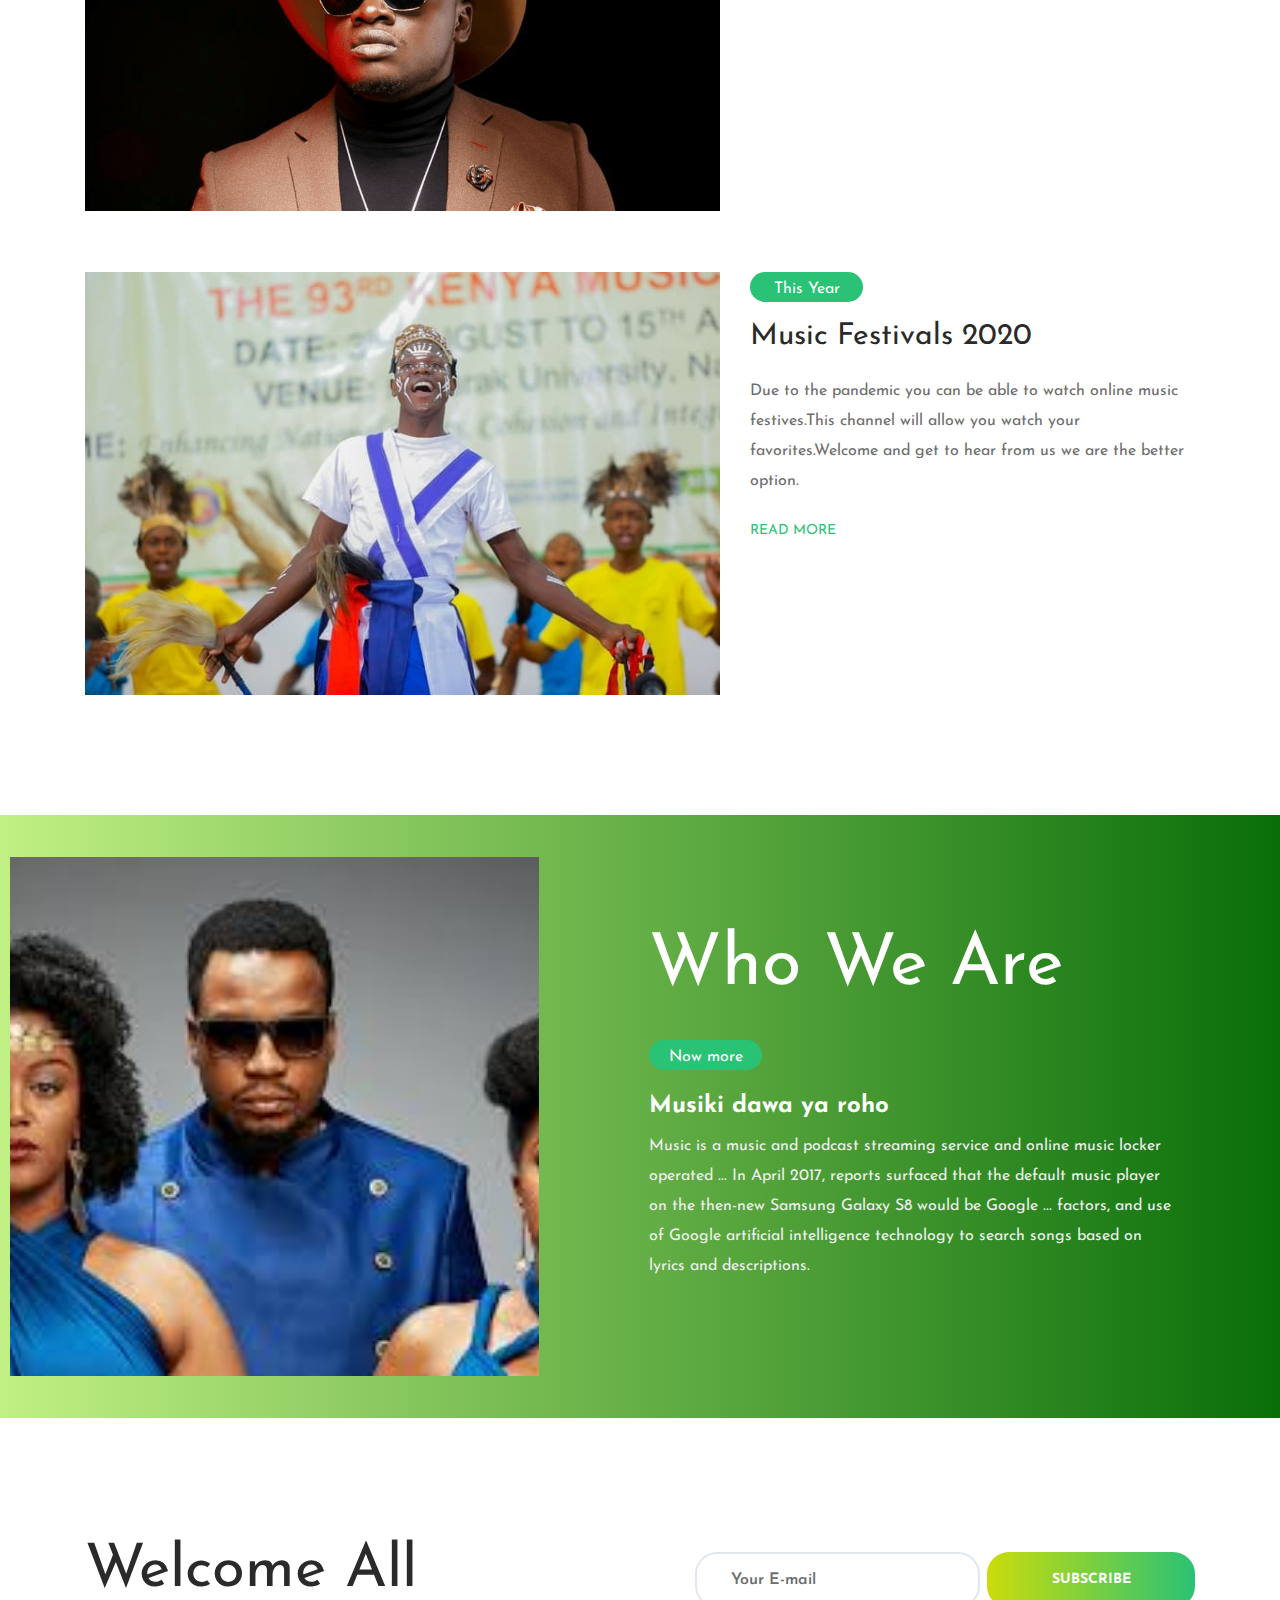
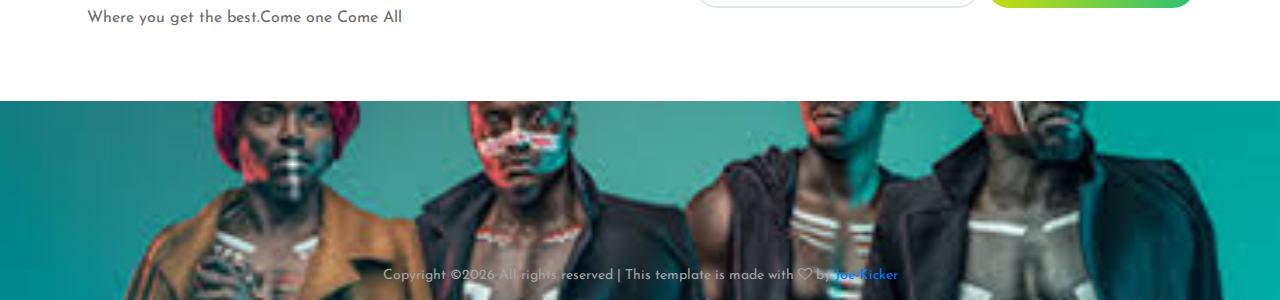
==== commit 35e557f5: "Update about.html" ====
--- a/about.html
+++ b/about.html
@@ -43,6 +43,13 @@
 									<li><a href="./contact.html">Contact</a></li>
 								</ul>
 							</nav>
+							
+						<!-- User area -->
+						<div class="log_reg d-flex flex-row align-items-center justify-content-start">
+							<ul class="d-flex flex-row align-items-start justify-content-start">
+								<li><a href="#">Login</a></li>
+								<li><a href="#">Register</a></li>
+							</ul>
 								<!-- Hamburger -->
 								<div class="hamburger d-flex flex-column align-items-end justify-content-between"><div></div><div></div><div></div></div>
 							</div>
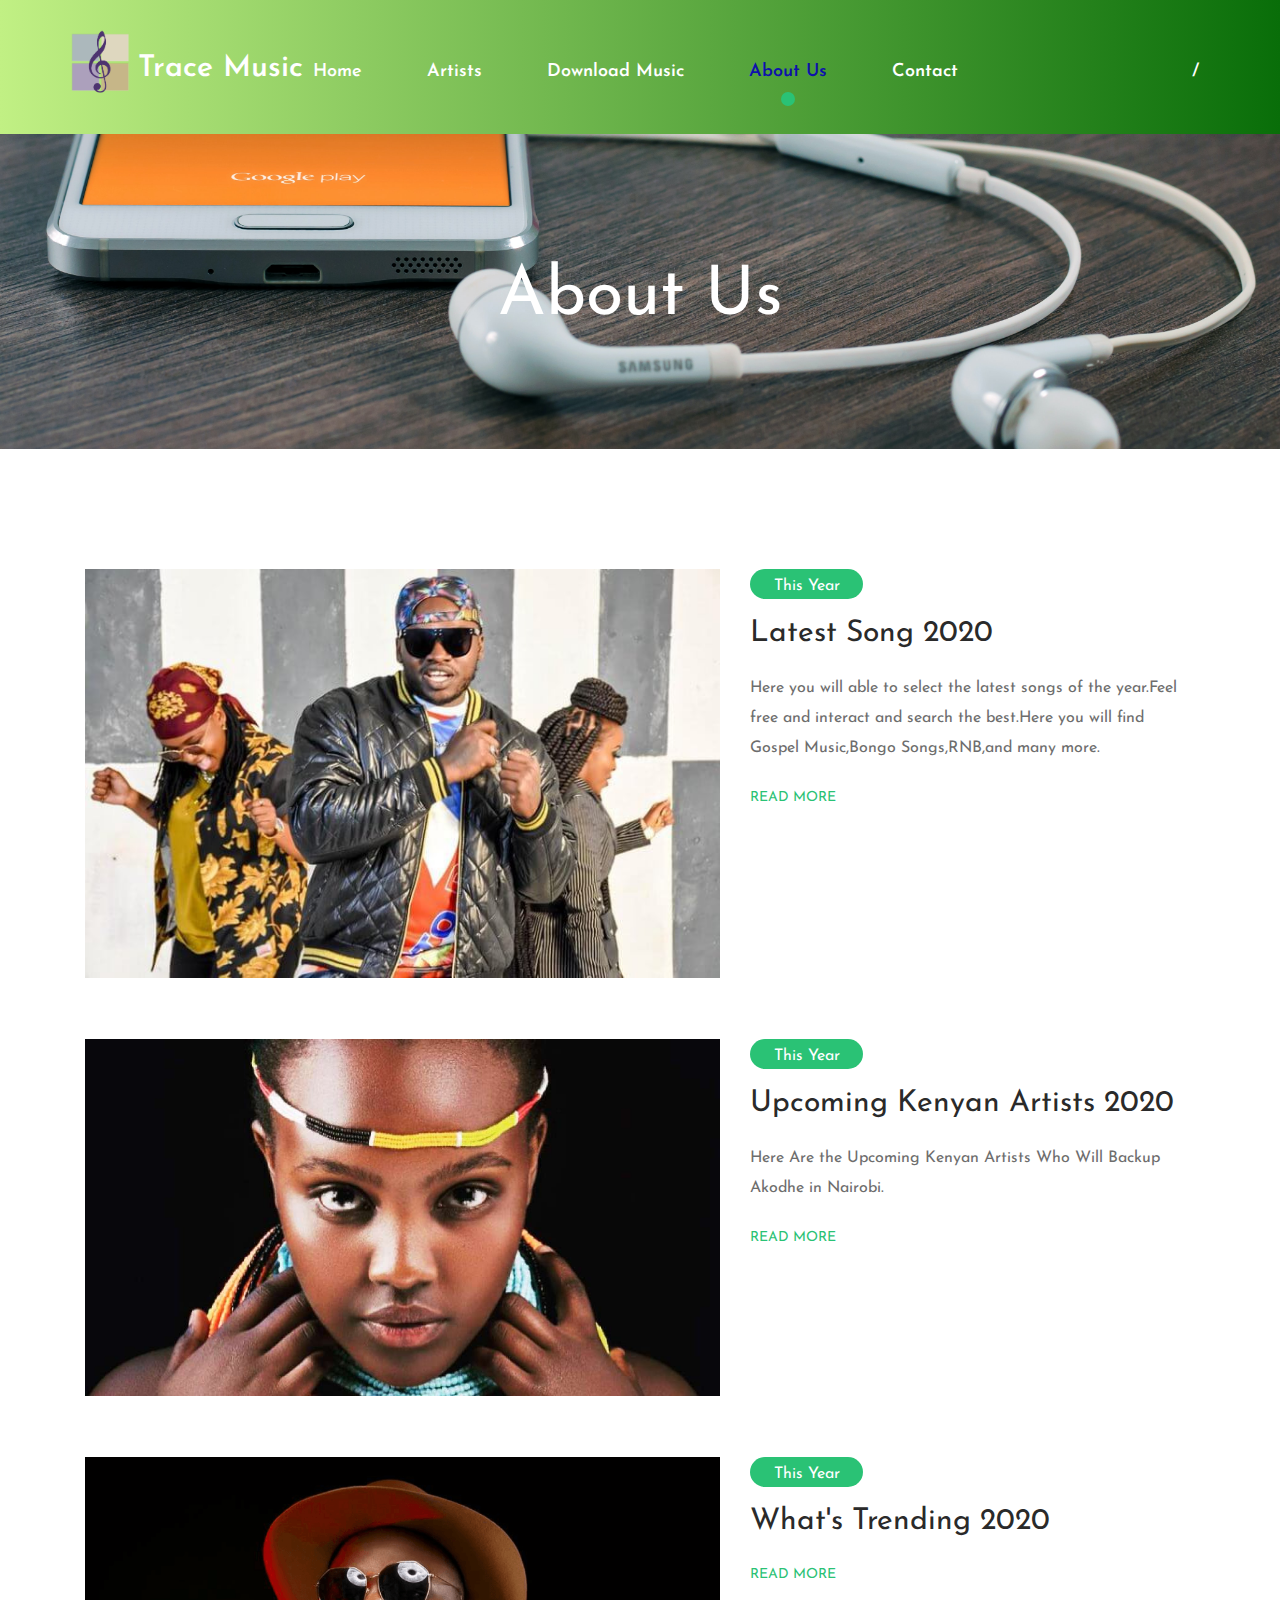
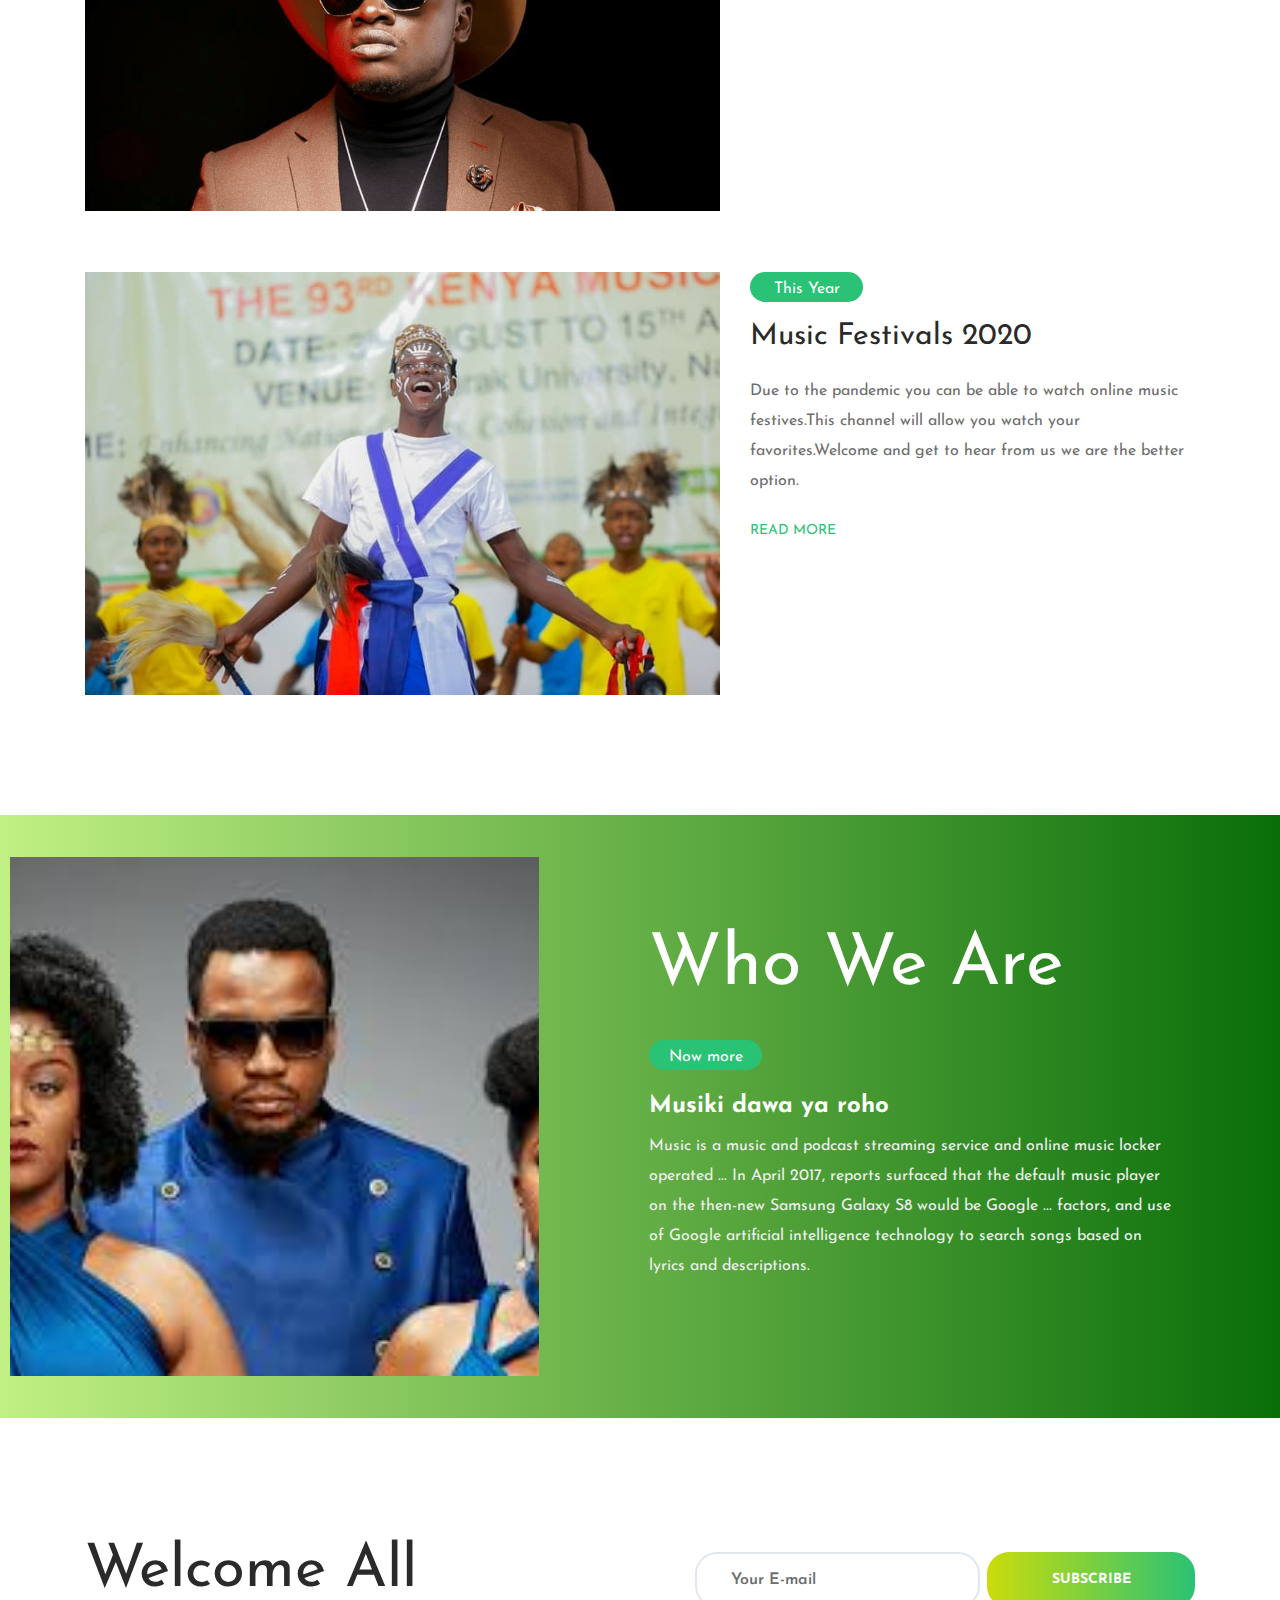
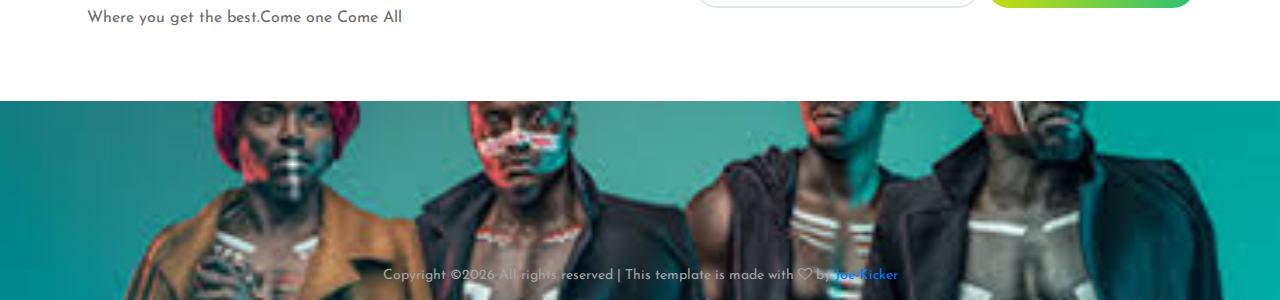
==== commit efcff544: "Update about.html" ====
--- a/about.html
+++ b/about.html
@@ -47,8 +47,8 @@
 						<!-- User area -->
 						<div class="log_reg d-flex flex-row align-items-center justify-content-start">
 							<ul class="d-flex flex-row align-items-start justify-content-start">
-								<li><a href="#">Login</a></li>
-								<li><a href="#">Register</a></li>
+								<li><a href="#"></a></li>
+								<li><a href="#"></a></li>
 							</ul>
 								<!-- Hamburger -->
 								<div class="hamburger d-flex flex-column align-items-end justify-content-between"><div></div><div></div><div></div></div>
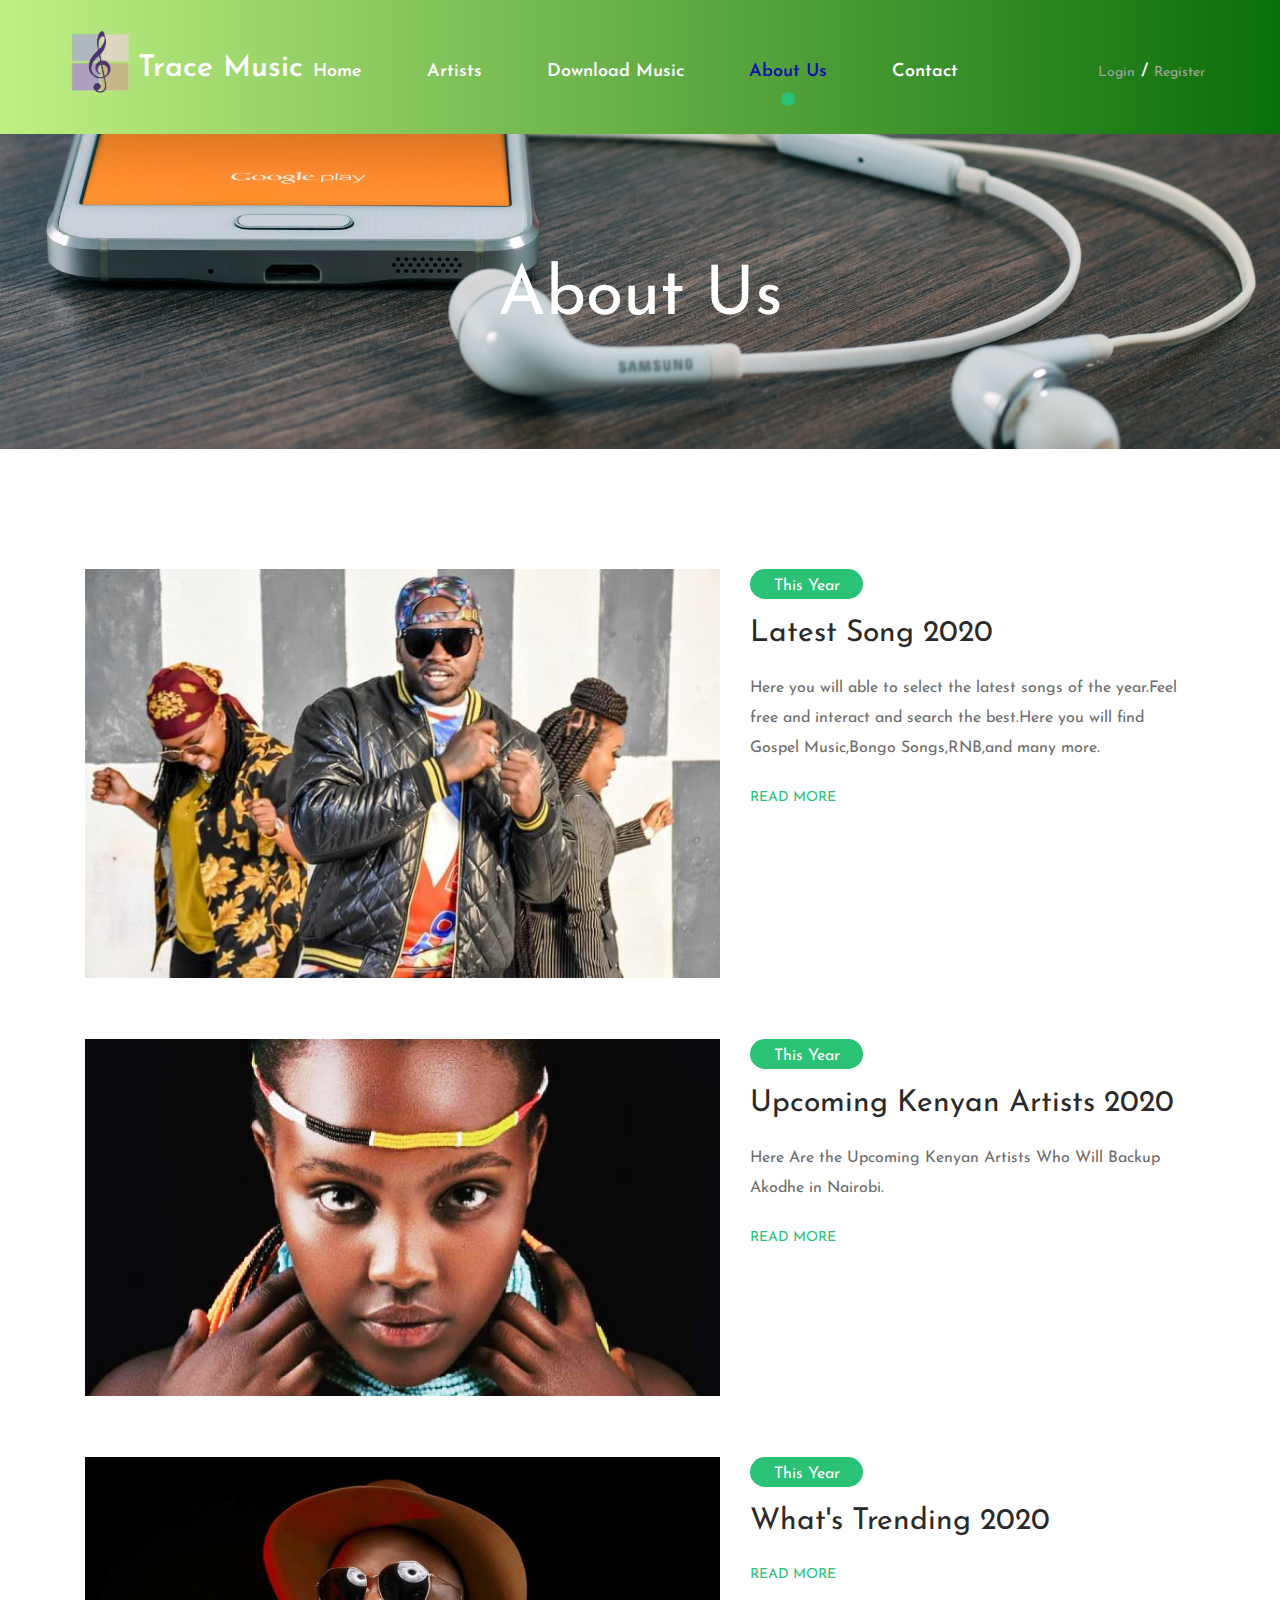
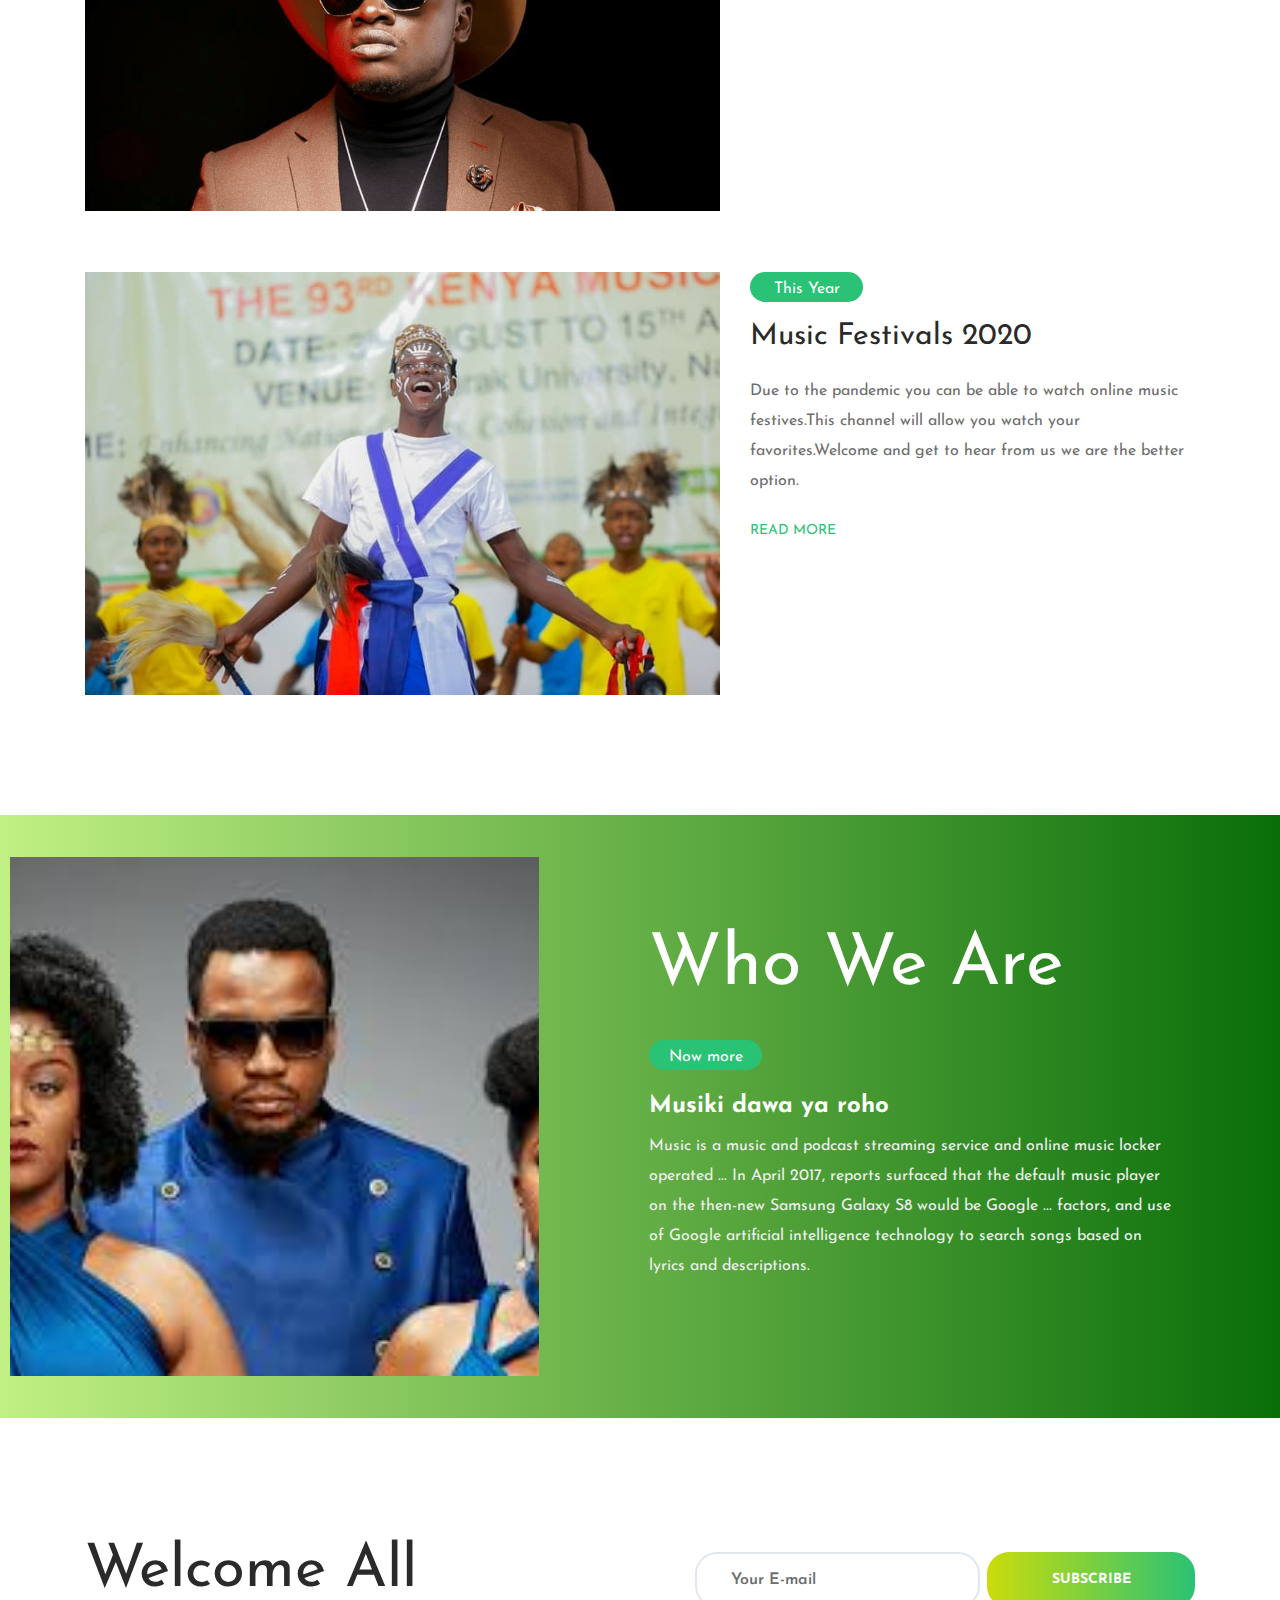
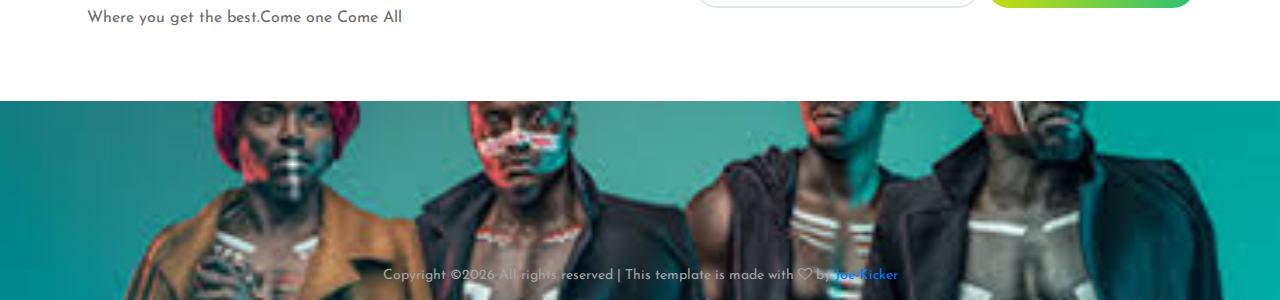
==== commit 2dc3178c: "change div" ====
--- a/about.html
+++ b/about.html
@@ -47,8 +47,8 @@
 						<!-- User area -->
 						<div class="log_reg d-flex flex-row align-items-center justify-content-start">
 							<ul class="d-flex flex-row align-items-start justify-content-start">
-								<li><a href="#"></a></li>
-								<li><a href="#"></a></li>
+								<li><a href="#"></a>Login</li>
+								<li><a href="#"></a>Register</li>
 							</ul>
 								<!-- Hamburger -->
 								<div class="hamburger d-flex flex-column align-items-end justify-content-between"><div></div><div></div><div></div></div>
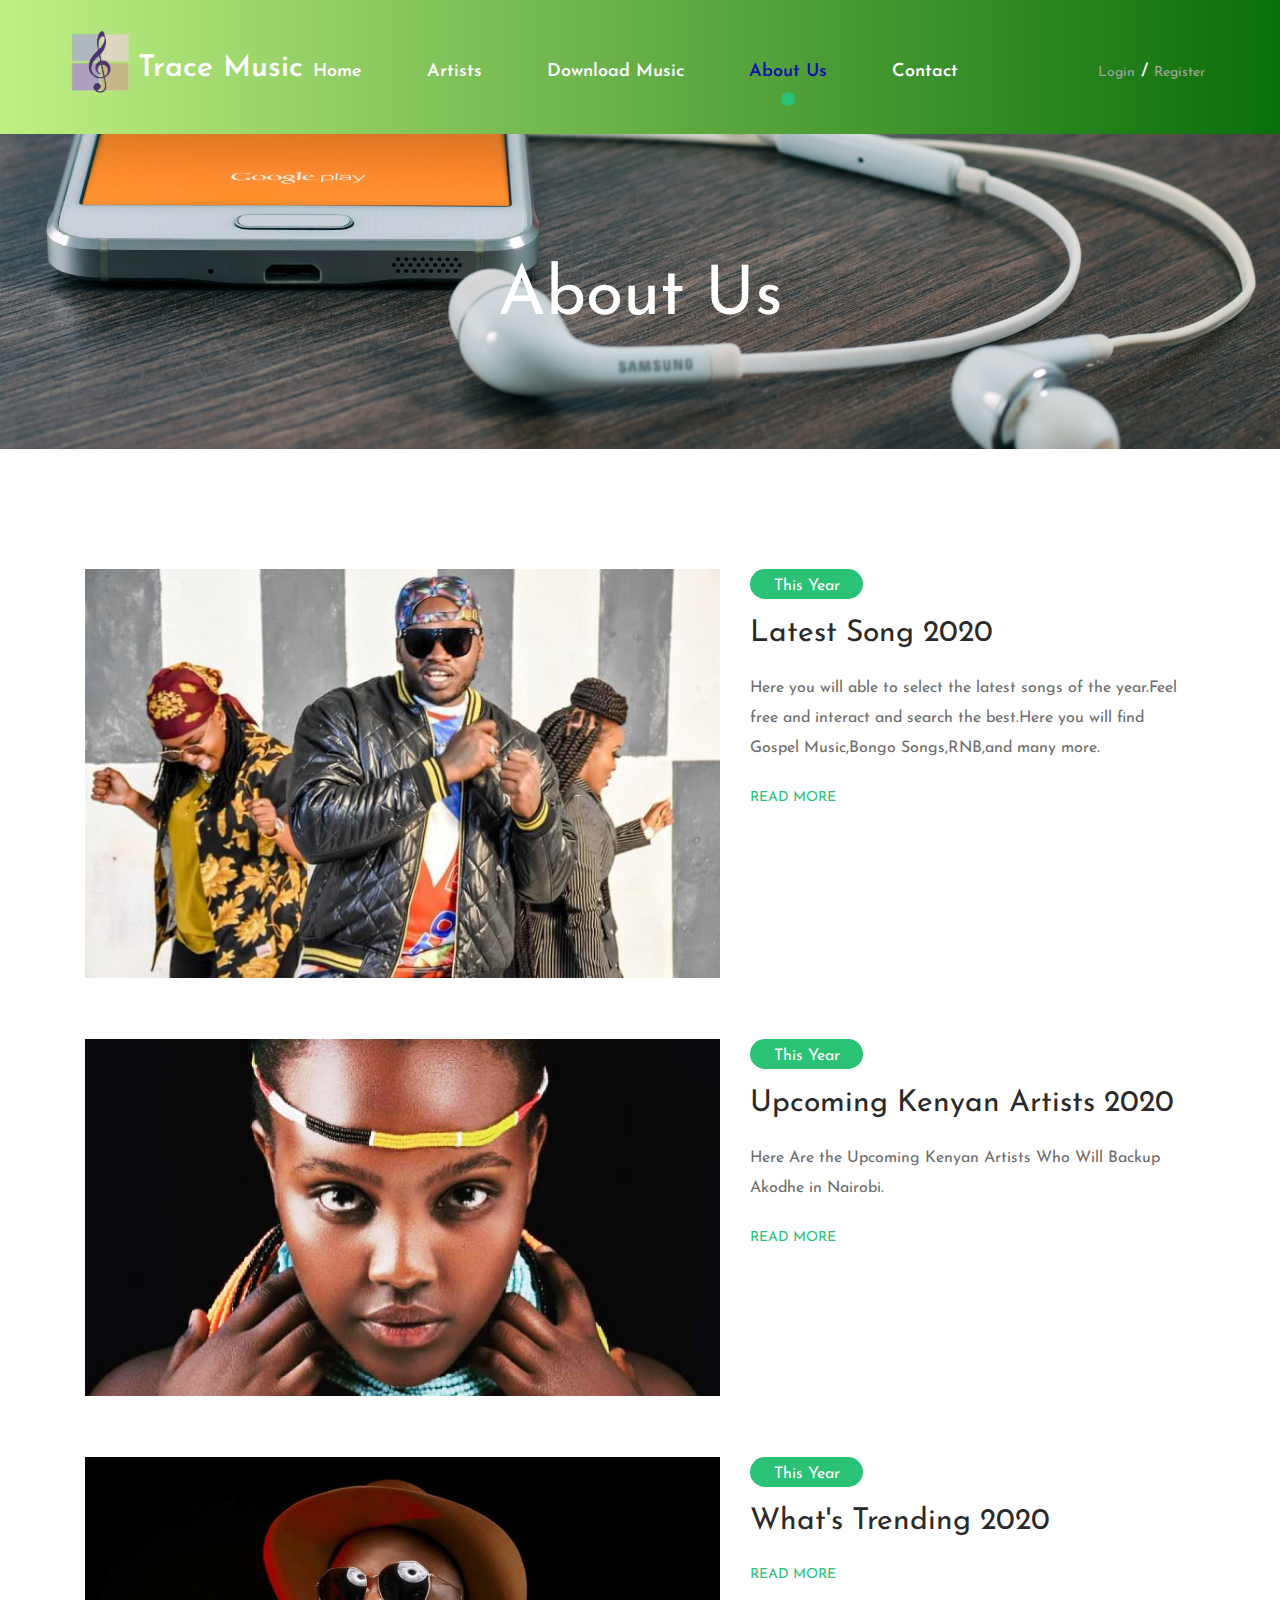
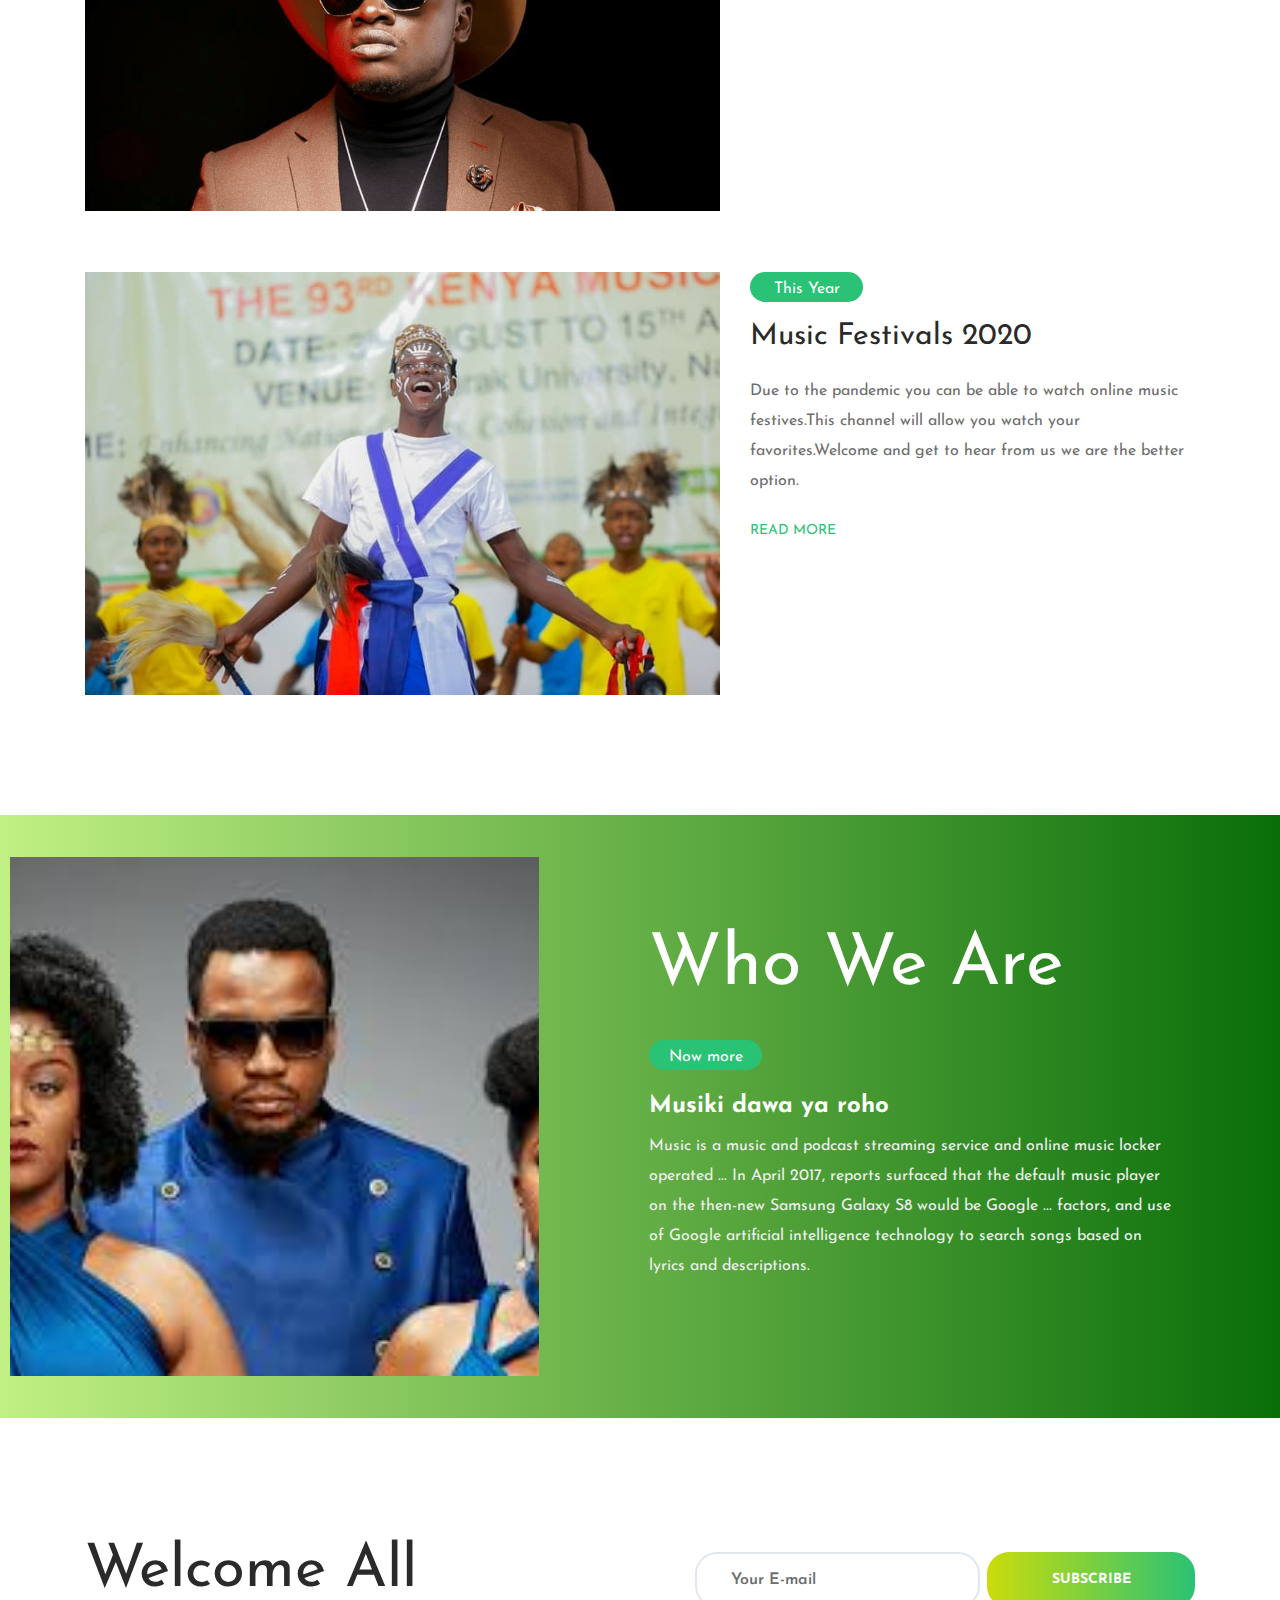
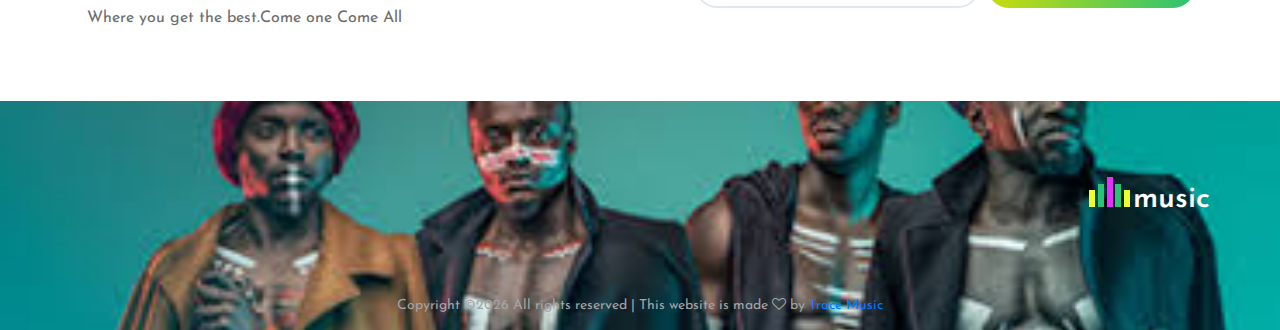
==== commit 87a2bf3d: "change img" ====
--- a/about.html
+++ b/about.html
@@ -276,6 +276,12 @@
 						<div class="col text-center">
 	
 						</div>
+						<div class="logo">
+							<a href="#" class="d-flex flex-row align-items-end justify-content-start">
+								<span class="logo_bars d-flex flex-row align-items-end justify-content-between"><span></span><span></span><span></span><span></span><span></span></span>
+								<span class="logo_text">music</span>
+							</a>
+						</div>
 					</div>
 				</div>
 			</div>
@@ -284,7 +290,7 @@
 					<div class="row">
 						<div class="col">
 							<div class="copyright text-center"><!-- Link back to Colorlib can't be removed. Template is licensed under CC BY 3.0. -->
-								Copyright &copy;<script>document.write(new Date().getFullYear());</script> All rights reserved | This template is made with <i class="fa fa-heart-o" aria-hidden="true"></i> by <a href="https://github.com/Joseph-Odhiambo" target="_blank">Joe-Kicker</a>
+								Copyright &copy;<script>document.write(new Date().getFullYear());</script> All rights reserved | This website is made  <i class="fa fa-heart-o" aria-hidden="true"></i> by <a href="https://github.com/Joseph-Odhiambo" target="_blank">Trace Music</a>
 								<!-- Link back to Colorlib can't be removed. Template is licensed under CC BY 3.0. --></div>
 						</div>
 					</div>
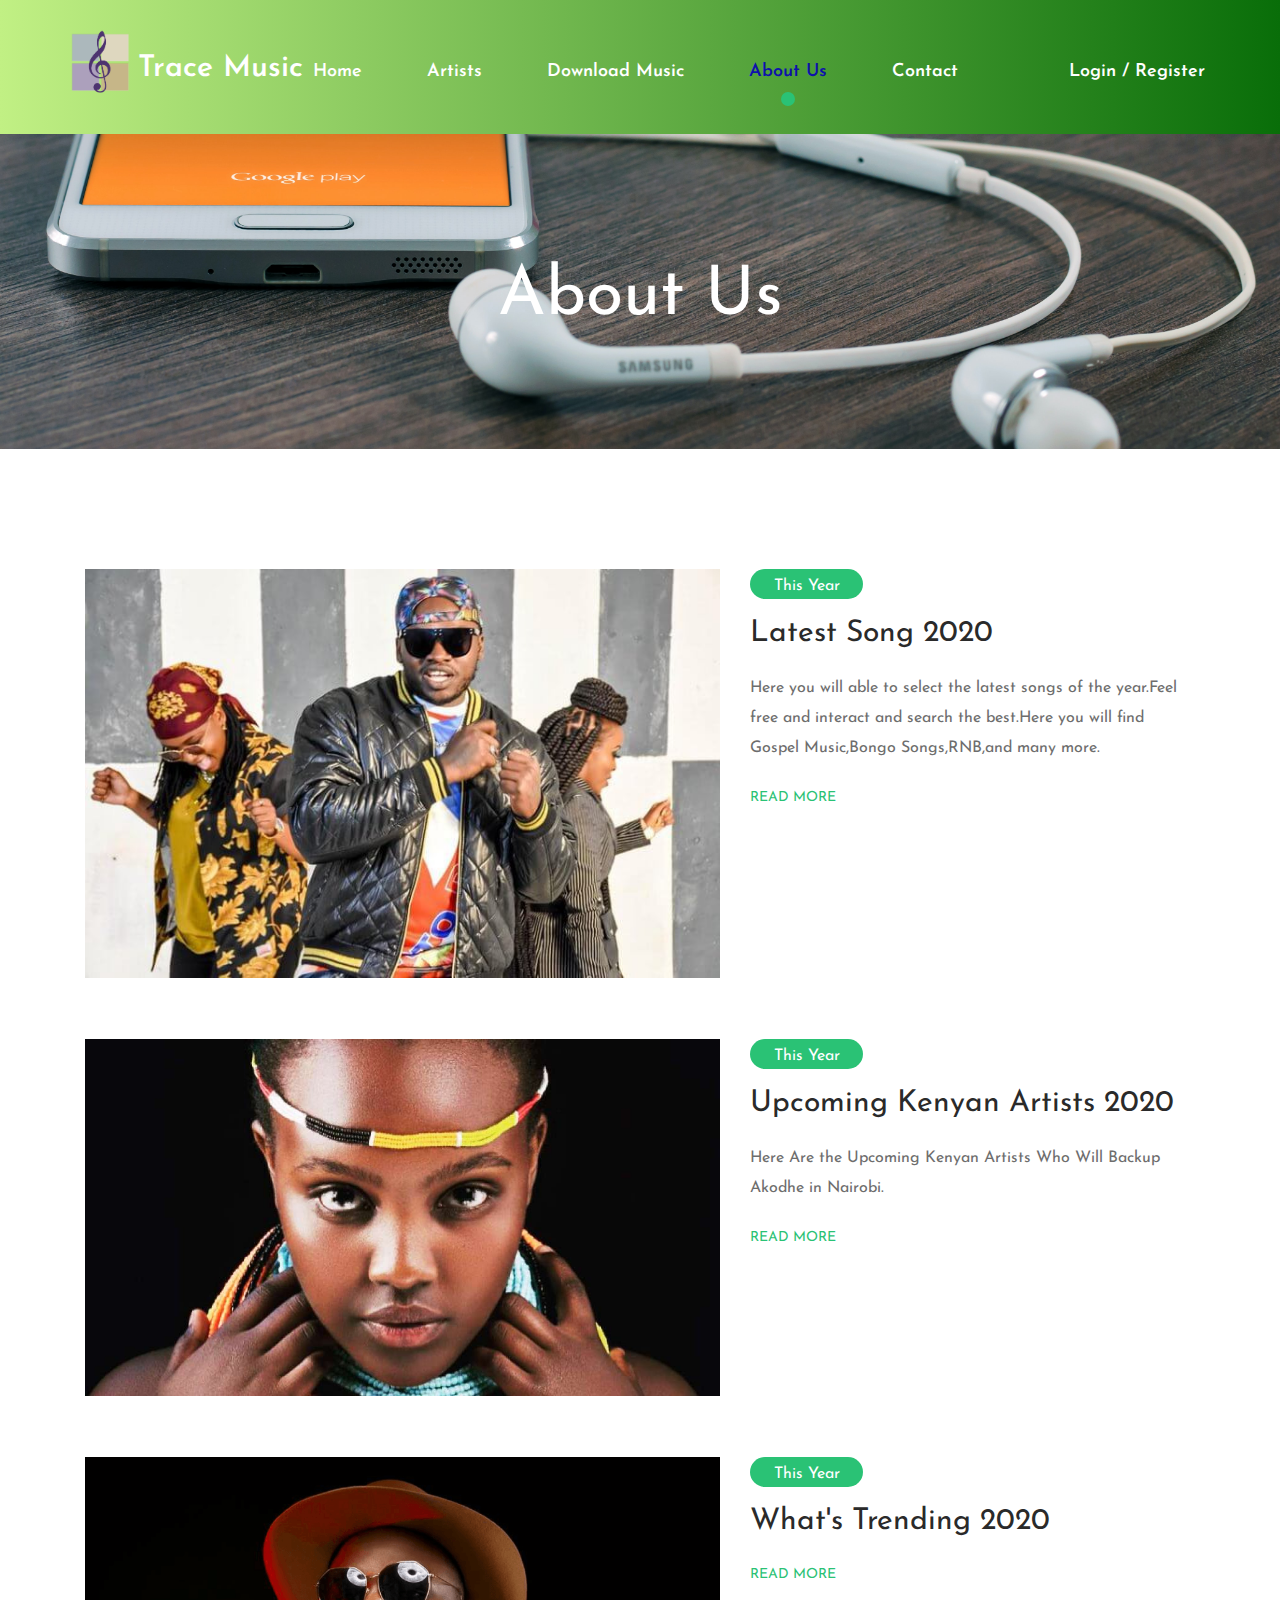
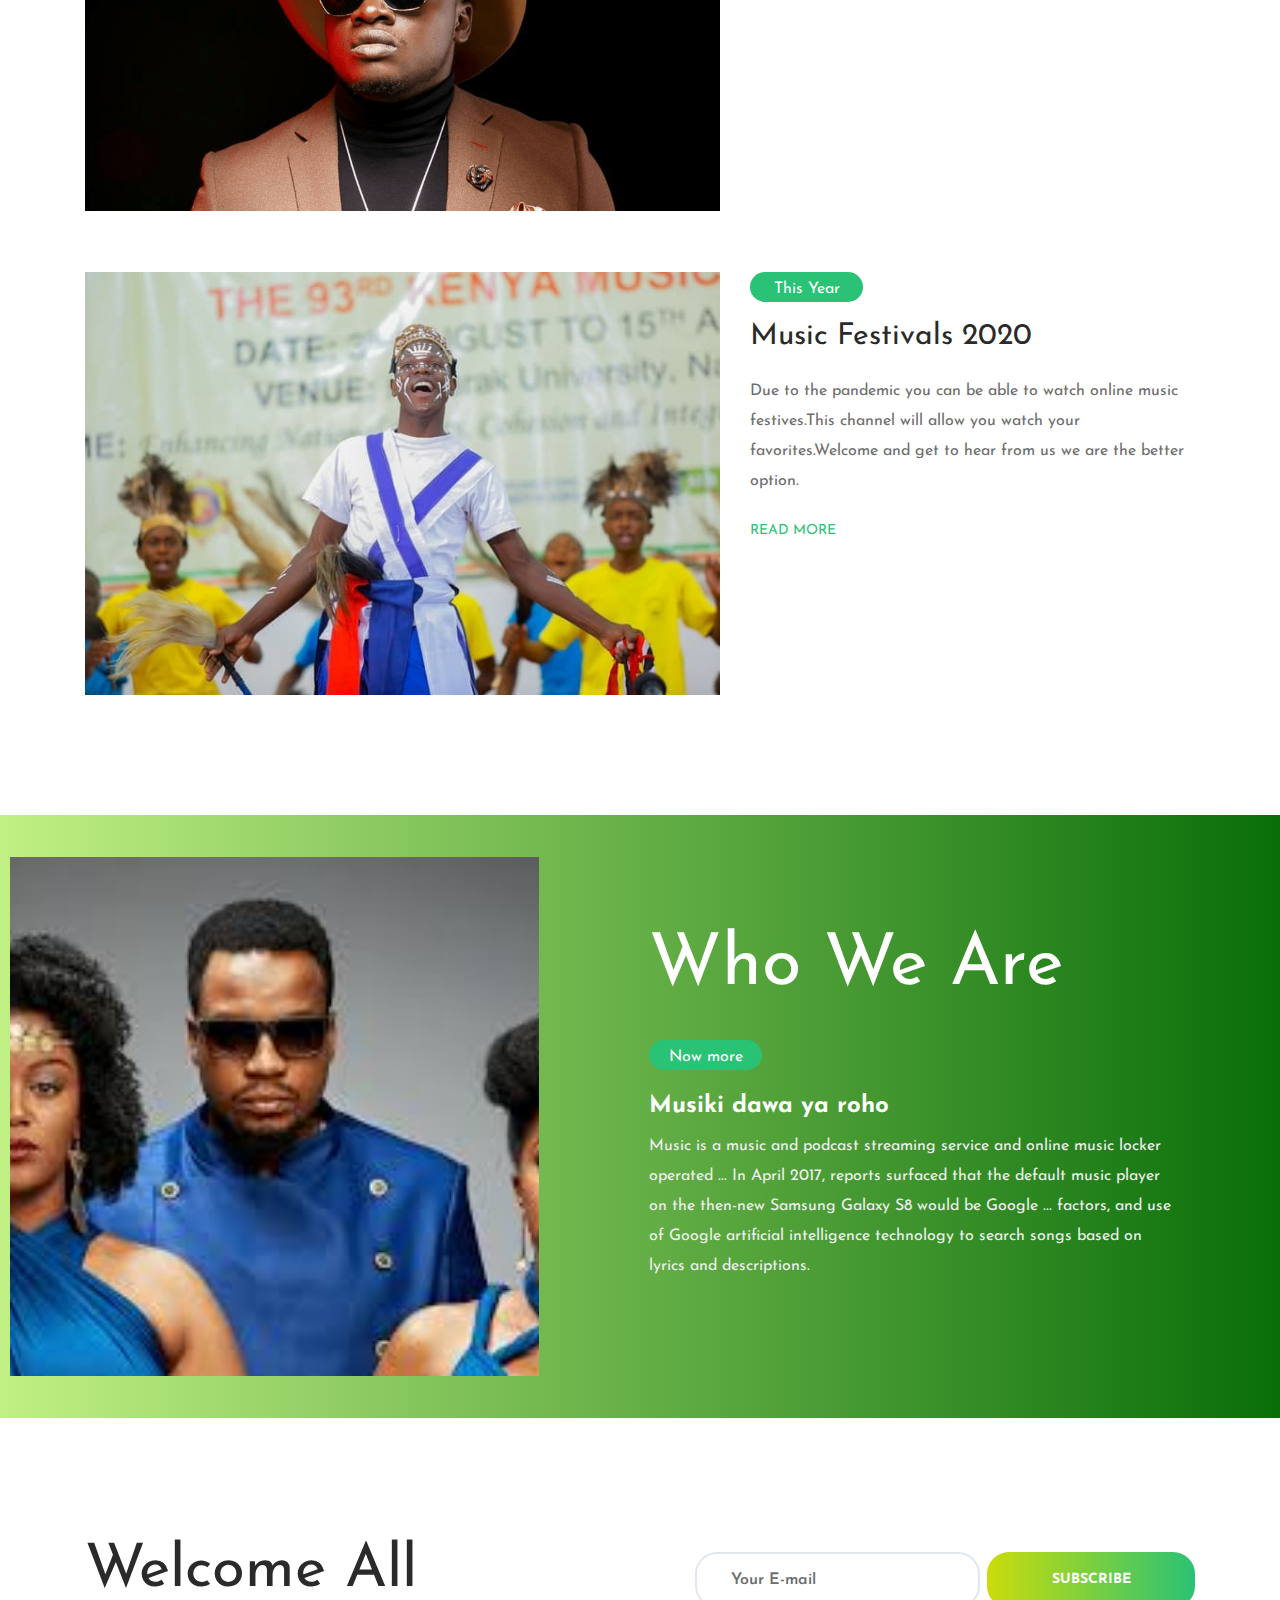
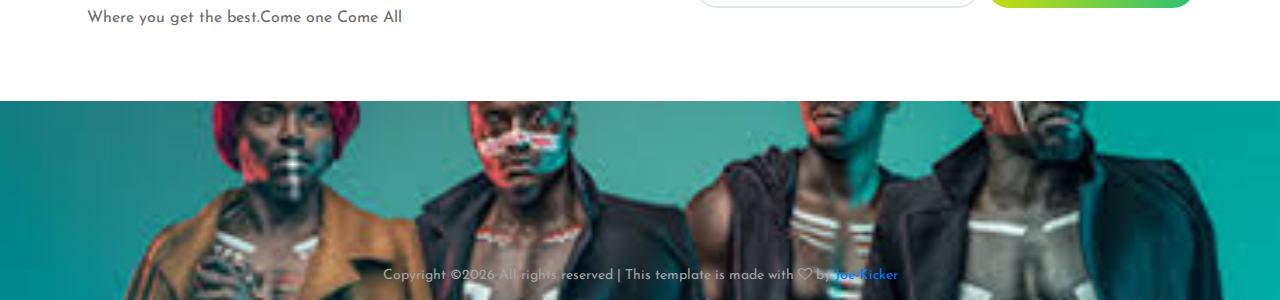
==== commit 35bf0668: "Merge pull request #5 from Trace-Music/artist" ====
--- a/about.html
+++ b/about.html
@@ -43,13 +43,14 @@
 									<li><a href="./contact.html">Contact</a></li>
 								</ul>
 							</nav>
-							
-						<!-- User area -->
-						<div class="log_reg d-flex flex-row align-items-center justify-content-start">
-							<ul class="d-flex flex-row align-items-start justify-content-start">
-								<li><a href="#"></a>Login</li>
-								<li><a href="#"></a>Register</li>
-							</ul>
+	
+							<!-- User area -->
+							<div class="log_reg d-flex flex-row align-items-center justify-content-start">
+								<ul class="d-flex flex-row align-items-start justify-content-start">
+									<li><a href="#">Login</a></li>
+									<li><a href="#">Register</a></li>
+								</ul>
+	
 								<!-- Hamburger -->
 								<div class="hamburger d-flex flex-column align-items-end justify-content-between"><div></div><div></div><div></div></div>
 							</div>
@@ -276,12 +277,6 @@
 						<div class="col text-center">
 	
 						</div>
-						<div class="logo">
-							<a href="#" class="d-flex flex-row align-items-end justify-content-start">
-								<span class="logo_bars d-flex flex-row align-items-end justify-content-between"><span></span><span></span><span></span><span></span><span></span></span>
-								<span class="logo_text">music</span>
-							</a>
-						</div>
 					</div>
 				</div>
 			</div>
@@ -290,7 +285,7 @@
 					<div class="row">
 						<div class="col">
 							<div class="copyright text-center"><!-- Link back to Colorlib can't be removed. Template is licensed under CC BY 3.0. -->
-								Copyright &copy;<script>document.write(new Date().getFullYear());</script> All rights reserved | This website is made  <i class="fa fa-heart-o" aria-hidden="true"></i> by <a href="https://github.com/Joseph-Odhiambo" target="_blank">Trace Music</a>
+								Copyright &copy;<script>document.write(new Date().getFullYear());</script> All rights reserved | This template is made with <i class="fa fa-heart-o" aria-hidden="true"></i> by <a href="https://github.com/Joseph-Odhiambo" target="_blank">Joe-Kicker</a>
 								<!-- Link back to Colorlib can't be removed. Template is licensed under CC BY 3.0. --></div>
 						</div>
 					</div>
@@ -316,4 +311,4 @@
 <script src="plugins/scrollTo/jquery.scrollTo.min.js"></script>
 <script src="./about.js/about.js"></script>
 </body>
-</html>
+</html>